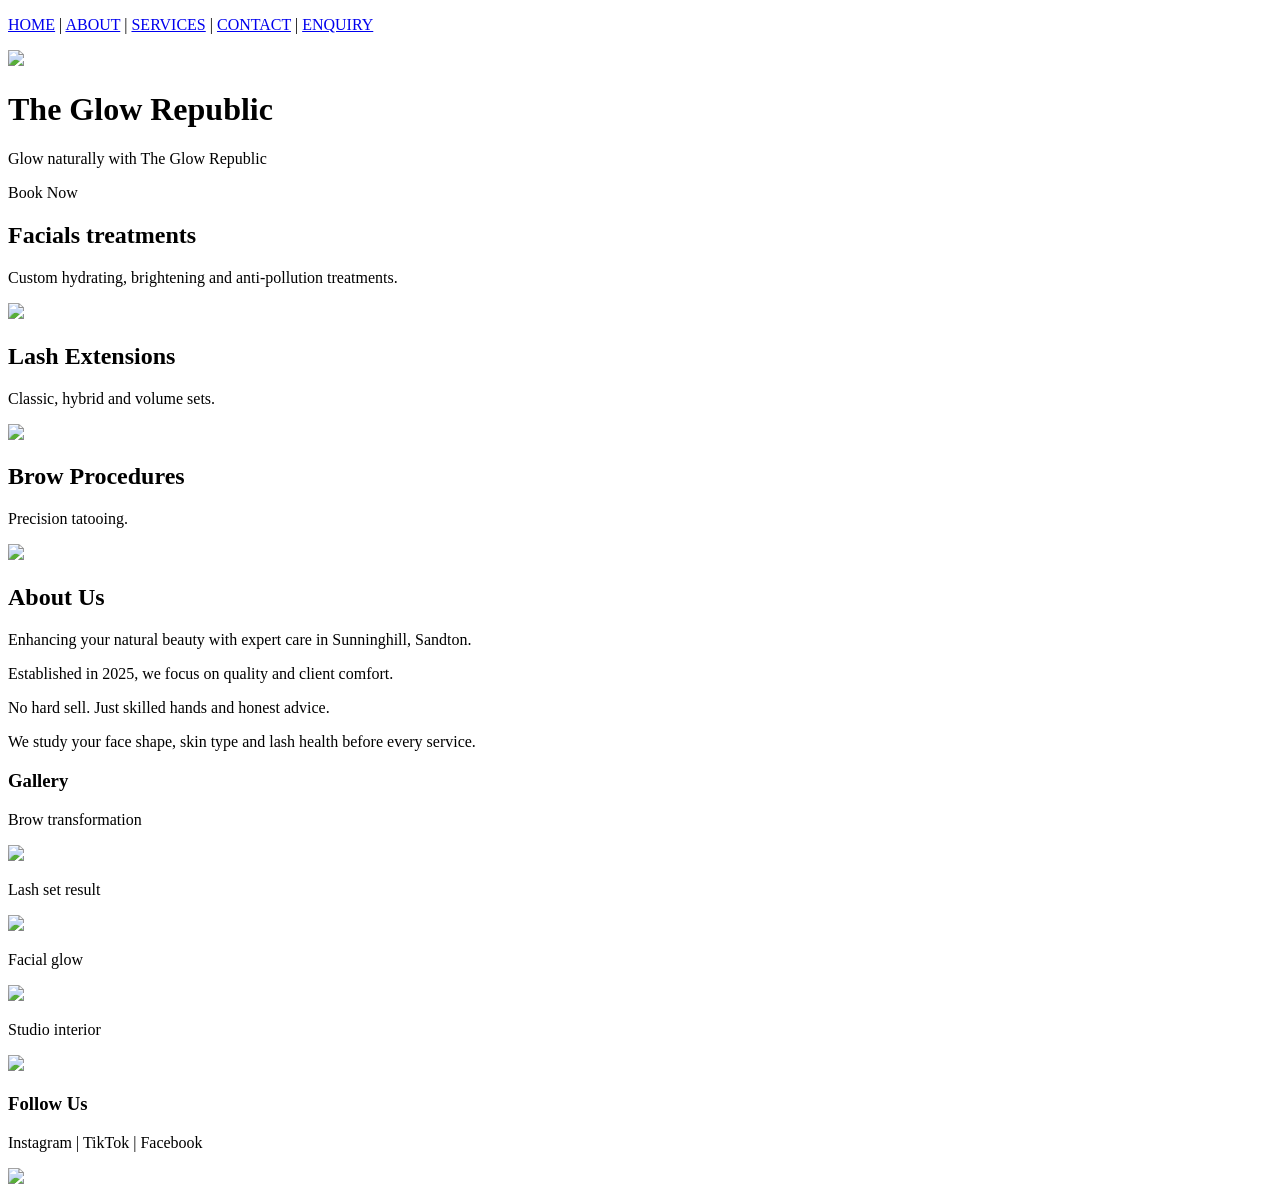
==== index.html @ 477606ae "Add files via upload Added all html files" ====
<!DOCTYPE html>
<html>
<head>
 <title>Home | The Glow Republic</title>
</head>
<body>

      <p>
        <a href="index.html">HOME</a> | 
        <a href="about.html">ABOUT</a> | 
        <a href="services.html">SERVICES</a> | 
        <a href="contact.html">CONTACT</a> |
        <a href="enquiry.html">ENQUIRY</a>
      </p>
      <img src="images/logo.jpg">

      <h1>The Glow Republic</h1>
      <p>Glow naturally with The Glow Republic</p>
      <p>Book Now</p>

      <h2>Facials treatments</h2>
      <p>Custom hydrating, brightening and anti-pollution treatments.</p>
      <img src="images/facial.jpg">

      <h2>Lash Extensions</h2>
      <p>Classic, hybrid and volume sets.</p>
      <img src="images/lashes.jpg">

      <h2>Brow Procedures</h2>
      <p>Precision tatooing.</p>
      <img src="images/brows.jpg">

      <h2>About Us</h2>
      <p>Enhancing your natural beauty with expert care in Sunninghill, Sandton.</p>
      <p>Established in 2025, we focus on quality and client comfort.</p>
      <p>No hard sell. Just skilled hands and honest advice.</p>
      <p>We study your face shape, skin type and lash health before every service.</p>

      <h3>Gallery</h3>
      <p>Brow transformation</p>
      <img src="images1.jpg">
      <p>Lash set result</p>
      <img src="images2.jpg">
      <p>Facial glow</p>
      <img src="images3.jpg">
      <p>Studio interior</p>
      <img src="images4.jpg">

      <h3>Follow Us</h3>
      <p>Instagram | TikTok | Facebook</p>
      <img src="images/socialicons.jpg">

</body>
</html>
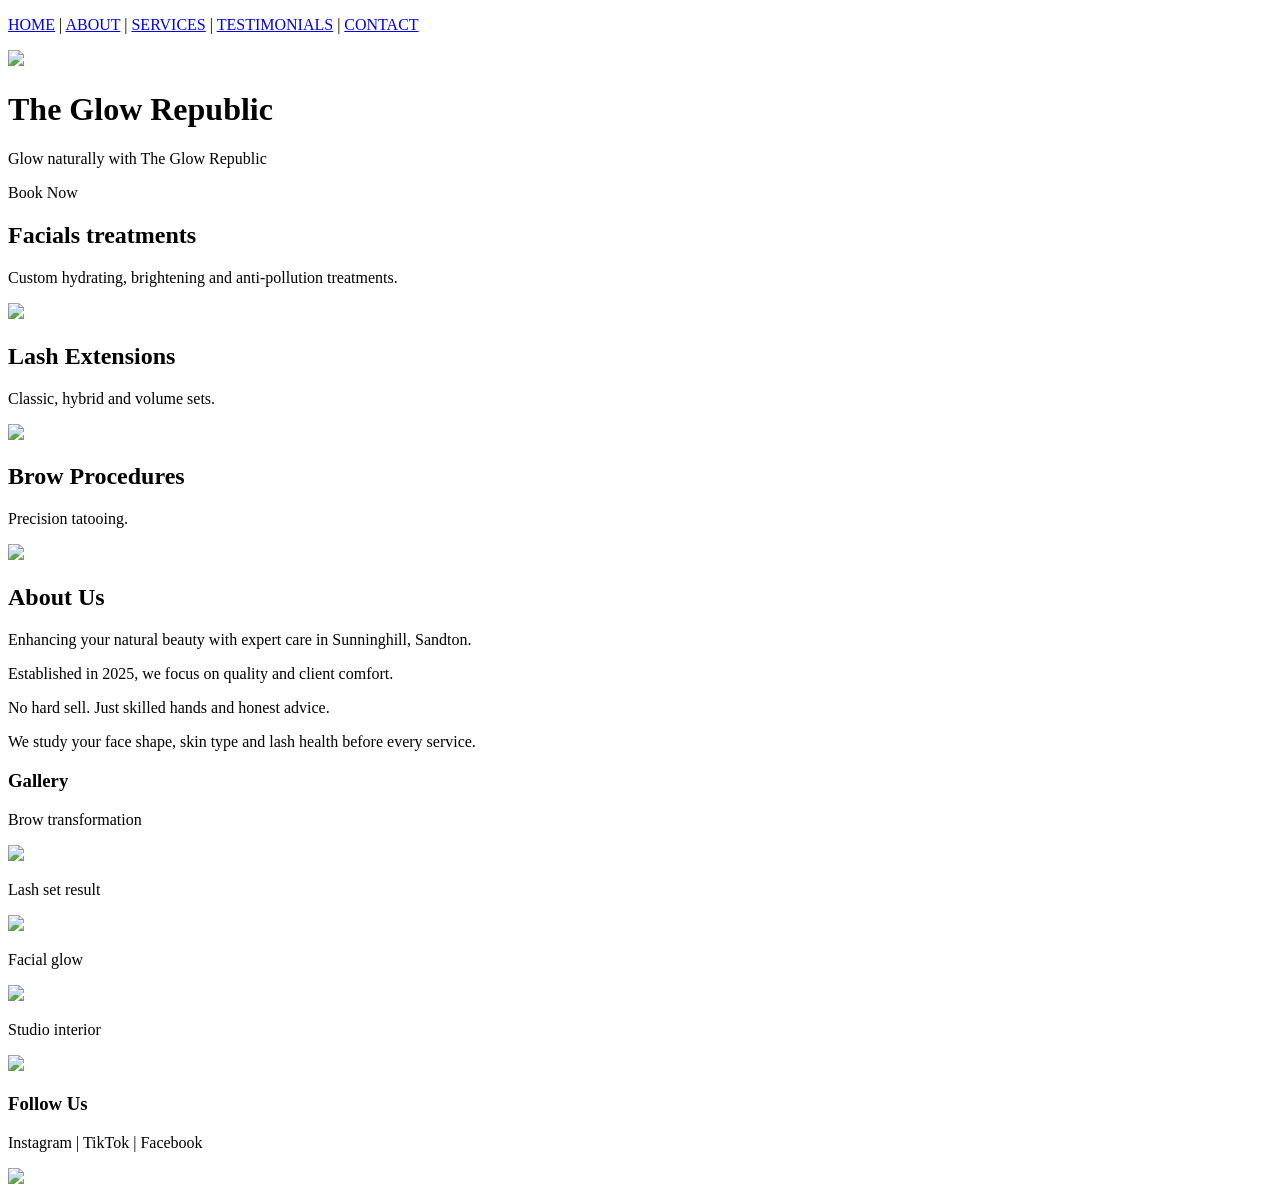
==== commit 350b60de: "Update index.html Edit headings" ====
--- a/index.html
+++ b/index.html
@@ -9,8 +9,8 @@
         <a href="index.html">HOME</a> | 
         <a href="about.html">ABOUT</a> | 
         <a href="services.html">SERVICES</a> | 
-        <a href="contact.html">CONTACT</a> |
-        <a href="enquiry.html">ENQUIRY</a>
+        <a href="testimonials.html">TESTIMONIALS</a> |
+        <a href="contact.html">CONTACT</a>
       </p>
       <img src="images/logo.jpg">
 
@@ -51,4 +51,4 @@
       <img src="images/socialicons.jpg">
 
 </body>
-</html>+</html>
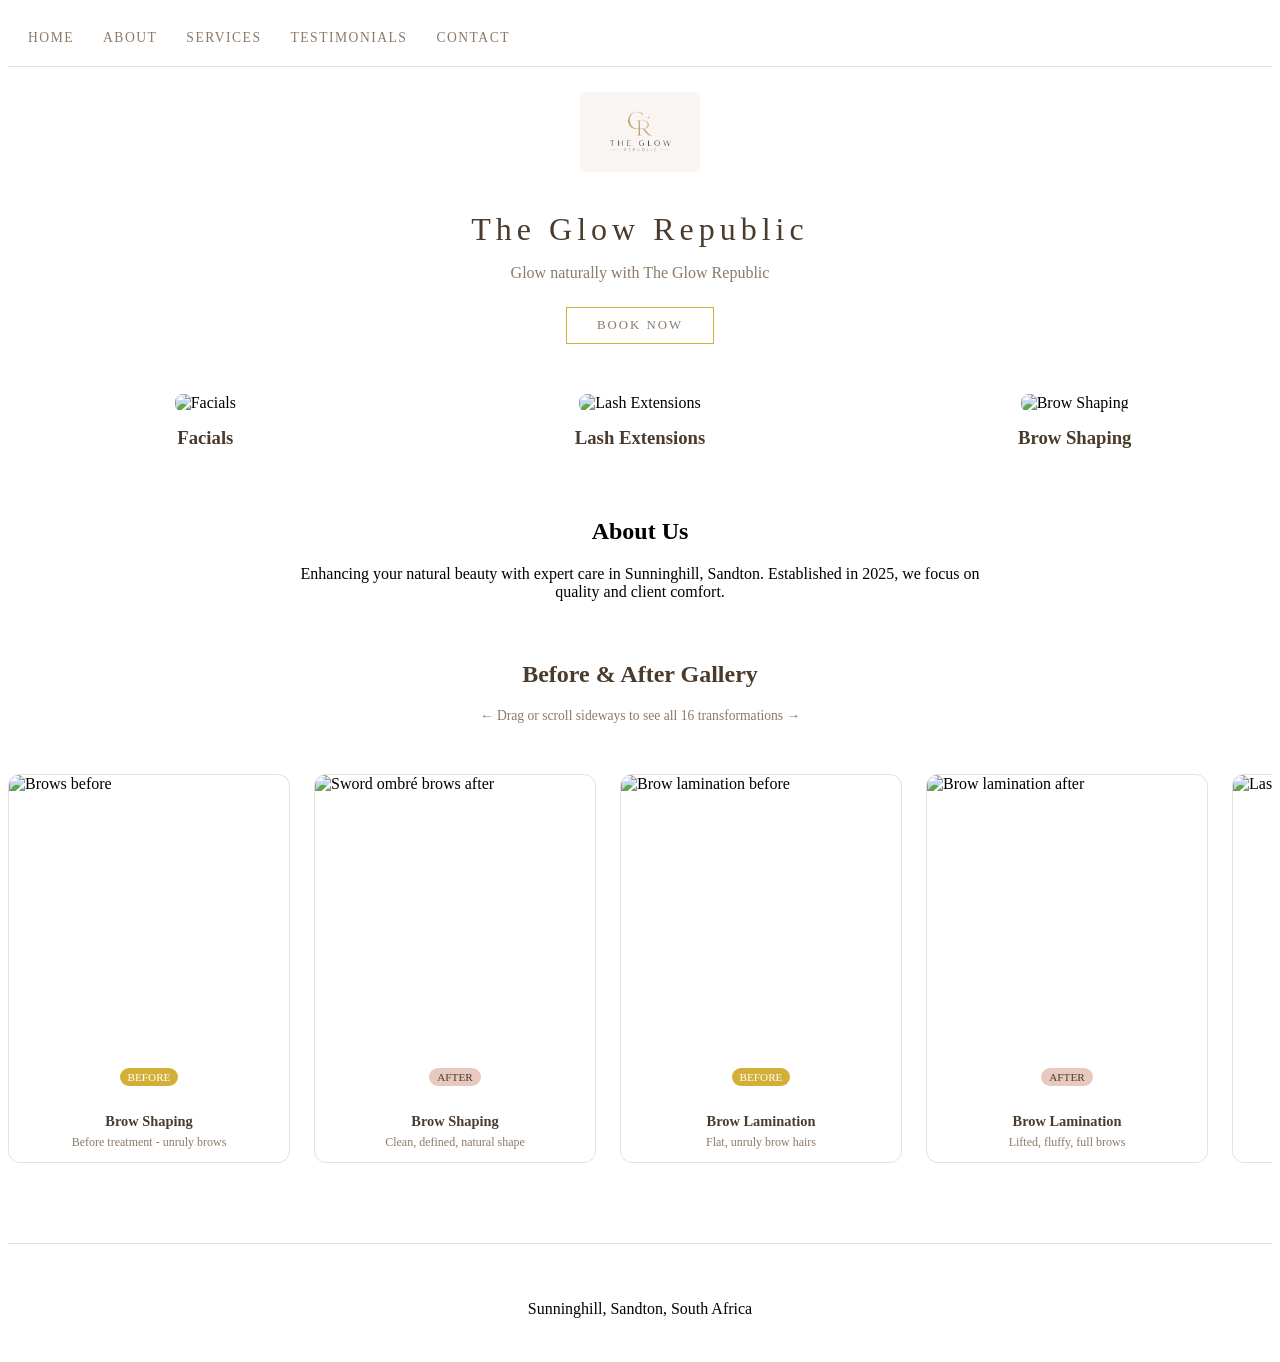
==== commit 33a489d0: "Remove duplicate folder, add all website files" ====
--- a/index.html
+++ b/index.html
@@ -1,54 +1,429 @@
-<!DOCTYPE html>
-<html>
-<head>
- <title>Home | The Glow Republic</title>
-</head>
-<body>
-
-      <p>
-        <a href="index.html">HOME</a> | 
-        <a href="about.html">ABOUT</a> | 
-        <a href="services.html">SERVICES</a> | 
-        <a href="testimonials.html">TESTIMONIALS</a> |
-        <a href="contact.html">CONTACT</a>
-      </p>
-      <img src="images/logo.jpg">
-
-      <h1>The Glow Republic</h1>
-      <p>Glow naturally with The Glow Republic</p>
-      <p>Book Now</p>
-
-      <h2>Facials treatments</h2>
-      <p>Custom hydrating, brightening and anti-pollution treatments.</p>
-      <img src="images/facial.jpg">
-
-      <h2>Lash Extensions</h2>
-      <p>Classic, hybrid and volume sets.</p>
-      <img src="images/lashes.jpg">
-
-      <h2>Brow Procedures</h2>
-      <p>Precision tatooing.</p>
-      <img src="images/brows.jpg">
-
-      <h2>About Us</h2>
-      <p>Enhancing your natural beauty with expert care in Sunninghill, Sandton.</p>
-      <p>Established in 2025, we focus on quality and client comfort.</p>
-      <p>No hard sell. Just skilled hands and honest advice.</p>
-      <p>We study your face shape, skin type and lash health before every service.</p>
-
-      <h3>Gallery</h3>
-      <p>Brow transformation</p>
-      <img src="images1.jpg">
-      <p>Lash set result</p>
-      <img src="images2.jpg">
-      <p>Facial glow</p>
-      <img src="images3.jpg">
-      <p>Studio interior</p>
-      <img src="images4.jpg">
-
-      <h3>Follow Us</h3>
-      <p>Instagram | TikTok | Facebook</p>
-      <img src="images/socialicons.jpg">
-
-</body>
-</html>
+<!DOCTYPE html>
+<html>
+<head>
+    <title>Home | The Glow Republic</title>
+    <link rel="stylesheet" href="css/style.css">
+    <style>
+        .hero {
+            text-align: center;
+            margin: 30px 0 50px;
+        }
+        
+        .hero h1 {
+            font-size: 2rem;
+            font-weight: 300;
+            letter-spacing: 5px;
+            margin-bottom: 15px;
+            color: #4a3b2c;
+        }
+        
+        .hero p {
+            font-size: 1rem;
+            color: #8b7a6b;
+            margin-bottom: 25px;
+        }
+        
+        .btn {
+            display: inline-block;
+            background-color: transparent;
+            color: #8b7a6b;
+            padding: 10px 30px;
+            border: 1px solid #d4af37;
+            text-decoration: none;
+            letter-spacing: 2px;
+            font-size: 0.8rem;
+            transition: all 0.3s ease;
+        }
+        
+        .btn:hover {
+            background-color: #d4af37;
+            color: white;
+        }
+        
+        .services-row {
+            display: flex;
+            gap: 40px;
+            justify-content: center;
+            flex-wrap: wrap;
+            margin: 50px 0;
+        }
+        
+        .service-item {
+            text-align: center;
+            flex: 1;
+            min-width: 200px;
+        }
+        
+        .service-item img {
+            width: 100%;
+            max-width: 250px;
+            height: auto;
+            border-radius: 8px;
+        }
+        
+        .service-item h3 {
+            margin-top: 15px;
+            color: #4a3b2c;
+        }
+        
+        .gallery-section {
+            margin: 60px 0;
+        }
+        
+        .gallery-title {
+            text-align: center;
+            margin-bottom: 30px;
+        }
+        
+        .gallery-title h2 {
+            color: #4a3b2c;
+        }
+        
+        .gallery-title p {
+            color: #8b7a6b;
+            font-size: 0.85rem;
+        }
+        
+        .scroll-container {
+            overflow-x: auto;
+            white-space: nowrap;
+            padding: 20px 0;
+            scroll-behavior: smooth;
+            cursor: grab;
+        }
+        
+        .scroll-container:active {
+            cursor: grabbing;
+        }
+        
+        .scroll-wrapper {
+            display: inline-block;
+            white-space: nowrap;
+        }
+        
+        .gallery-item {
+            display: inline-block;
+            width: 280px;
+            margin-right: 20px;
+            background: white;
+            border-radius: 12px;
+            overflow: hidden;
+            border: 1px solid #e8e0d5;
+            transition: all 0.3s ease;
+            white-space: normal;
+            vertical-align: top;
+        }
+        
+        .gallery-item:hover {
+            border-color: #d4af37;
+            transform: translateY(-5px);
+        }
+        
+        .gallery-item img {
+            width: 100%;
+            height: 280px;
+            object-fit: cover;
+            display: block;
+        }
+        
+        .gallery-caption {
+            padding: 12px;
+            text-align: center;
+        }
+        
+        .gallery-caption h4 {
+            color: #4a3b2c;
+            margin-bottom: 5px;
+            font-size: 0.9rem;
+        }
+        
+        .gallery-caption p {
+            color: #8b7a6b;
+            font-size: 0.75rem;
+            margin: 0;
+        }
+        
+        .before-badge {
+            display: inline-block;
+            background-color: #d4af37;
+            color: white;
+            font-size: 0.7rem;
+            padding: 3px 8px;
+            border-radius: 20px;
+            margin-bottom: 8px;
+        }
+        
+        .after-badge {
+            display: inline-block;
+            background-color: #e8c9c0;
+            color: #4a3b2c;
+            font-size: 0.7rem;
+            padding: 3px 8px;
+            border-radius: 20px;
+            margin-bottom: 8px;
+        }
+        
+        .scroll-container::-webkit-scrollbar {
+            height: 8px;
+        }
+        
+        .scroll-container::-webkit-scrollbar-track {
+            background: #f0e8e0;
+            border-radius: 10px;
+        }
+        
+        .scroll-container::-webkit-scrollbar-thumb {
+            background: #d4af37;
+            border-radius: 10px;
+        }
+        
+        .scroll-container::-webkit-scrollbar-thumb:hover {
+            background: #c49a3a;
+        }
+        
+        /* LOGO IMAGE STYLES */
+        .logo-container {
+            text-align: center;
+            margin: 20px 0;
+        }
+        
+        .site-logo {
+            max-width: 120px;
+            width: 100%;
+            height: auto;
+            background-color: white;
+            padding: 5px;
+            border-radius: 8px;
+        }
+        
+        nav {
+            padding: 20px 0 20px 20px;
+            margin-bottom: 20px;
+            border-bottom: 1px solid #e8e0d5;
+        }
+        
+        nav a {
+            color: #8b7a6b;
+            text-decoration: none;
+            margin-right: 25px;
+            font-size: 0.85rem;
+            letter-spacing: 1.5px;
+            text-transform: uppercase;
+        }
+        
+        nav a:hover {
+            color: #d4af37;
+        }
+        
+        footer {
+            text-align: center;
+            padding: 40px 0 20px;
+            border-top: 1px solid #e8e0d5;
+            margin-top: 50px;
+        }
+        
+        @media (max-width: 768px) {
+            .services-row {
+                flex-direction: column;
+                gap: 30px;
+            }
+            .gallery-item {
+                width: 240px;
+            }
+            .gallery-item img {
+                height: 240px;
+            }
+            nav a {
+                margin-right: 15px;
+                font-size: 0.7rem;
+            }
+            .hero h1 {
+                font-size: 1.5rem;
+            }
+            .site-logo {
+                max-width: 90px;
+            }
+        }
+    </style>
+</head>
+<body>
+
+    <nav>
+        <a href="index.html">HOME</a>
+        <a href="about.html">ABOUT</a>
+        <a href="services.html">SERVICES</a>
+        <a href="testimonials.html">TESTIMONIALS</a>
+        <a href="contact.html">CONTACT</a>
+    </nav>
+
+    <!-- IMAGE LOGO -->
+    <div class="logo-container">
+        <img src="images/logo.png" alt="The Glow Republic Logo" class="site-logo">
+    </div>
+
+    <div class="hero">
+        <h1>The Glow Republic</h1>
+        <p>Glow naturally with The Glow Republic</p>
+        <a href="contact.html" class="btn">BOOK NOW</a>
+    </div>
+
+    <div class="services-row">
+        <div class="service-item">
+            <img src="images/facial.jpg" alt="Facials">
+            <h3>Facials</h3>
+        </div>
+        <div class="service-item">
+            <img src="images/lashes.jpg" alt="Lash Extensions">
+            <h3>Lash Extensions</h3>
+        </div>
+        <div class="service-item">
+            <img src="images/brows.jpg" alt="Brow Shaping">
+            <h3>Brow Shaping</h3>
+        </div>
+    </div>
+
+    <h2 style="text-align: center;">About Us</h2>
+    <p style="text-align: center; max-width: 700px; margin: 0 auto;">Enhancing your natural beauty with expert care in Sunninghill, Sandton. Established in 2025, we focus on quality and client comfort.</p>
+
+    <div class="gallery-section">
+        <div class="gallery-title">
+            <h2>Before & After Gallery</h2>
+            <p>← Drag or scroll sideways to see all 16 transformations →</p>
+        </div>
+        
+        <div class="scroll-container">
+            <div class="scroll-wrapper">
+                <div class="gallery-item">
+                    <img src="images/brow-before1.jpg" alt="Brows before">
+                    <div class="gallery-caption">
+                        <span class="before-badge">BEFORE</span>
+                        <h4>Brow Shaping</h4>
+                        <p>Before treatment - unruly brows</p>
+                    </div>
+                </div>
+                <div class="gallery-item">
+                    <img src="images/brow-after1.jpg" alt="Sword ombré brows after">
+                    <div class="gallery-caption">
+                        <span class="after-badge">AFTER</span>
+                        <h4>Brow Shaping</h4>
+                        <p>Clean, defined, natural shape</p>
+                    </div>
+                </div>
+                <div class="gallery-item">
+                    <img src="images/brow-before2.jpg" alt="Brow lamination before">
+                    <div class="gallery-caption">
+                        <span class="before-badge">BEFORE</span>
+                        <h4>Brow Lamination</h4>
+                        <p>Flat, unruly brow hairs</p>
+                    </div>
+                </div>
+                <div class="gallery-item">
+                    <img src="images/brow-after2.jpg" alt="Brow lamination after">
+                    <div class="gallery-caption">
+                        <span class="after-badge">AFTER</span>
+                        <h4>Brow Lamination</h4>
+                        <p>Lifted, fluffy, full brows</p>
+                    </div>
+                </div>
+                <div class="gallery-item">
+                    <img src="images/lash-before1.jpg" alt="Lashes before">
+                    <div class="gallery-caption">
+                        <span class="before-badge">BEFORE</span>
+                        <h4>Classic Lashes</h4>
+                        <p>Short, straight natural lashes</p>
+                    </div>
+                </div>
+                <div class="gallery-item">
+                    <img src="images/lash-after1.jpg" alt="Classic lashes after">
+                    <div class="gallery-caption">
+                        <span class="after-badge">AFTER</span>
+                        <h4>Classic Lashes</h4>
+                        <p>Natural, elegant extension set</p>
+                    </div>
+                </div>
+                <div class="gallery-item">
+                    <img src="images/lash-before2.jpg" alt="Volume lashes before">
+                    <div class="gallery-caption">
+                        <span class="before-badge">BEFORE</span>
+                        <h4>Volume Lashes</h4>
+                        <p>Sparse, thin natural lashes</p>
+                    </div>
+                </div>
+                <div class="gallery-item">
+                    <img src="images/lash-after2.jpg" alt="Volume lashes after">
+                    <div class="gallery-caption">
+                        <span class="after-badge">AFTER</span>
+                        <h4>Volume Lashes</h4>
+                        <p>Full, dramatic volume set</p>
+                    </div>
+                </div>
+                <div class="gallery-item">
+                    <img src="images/facial-before1.jpg" alt="Facial during procedure">
+                    <div class="gallery-caption">
+                        <span class="before-badge">BEFORE</span>
+                        <h4>Deep Clean Facial</h4>
+                        <p>Congested, dull skin</p>
+                    </div>
+                </div>
+                <div class="gallery-item">
+                    <img src="images/facial-after1.jpg" alt="Facial after">
+                    <div class="gallery-caption">
+                        <span class="after-badge">AFTER</span>
+                        <h4>Deep Clean Facial</h4>
+                        <p>Clear, glowing complexion</p>
+                    </div>
+                </div>
+                <div class="gallery-item">
+                    <img src="images/facial-before2.jpg" alt="algae peel before">
+                    <div class="gallery-caption">
+                        <span class="before-badge">BEFORE</span>
+                        <h4>Hydrating Facial</h4>
+                        <p>Dry, dehydrated skin</p>
+                    </div>
+                </div>
+                <div class="gallery-item">
+                    <img src="images/facial-after2.jpg" alt="algae peel after">
+                    <div class="gallery-caption">
+                        <span class="after-badge">AFTER</span>
+                        <h4>Hydrating Facial</h4>
+                        <p>Plump, radiant, hydrated</p>
+                    </div>
+                </div>
+                <div class="gallery-item">
+                    <img src="images/gallery4.jpg" alt="waiting area">
+                    <div class="gallery-caption">
+                        <h4>Our Studio</h4>
+                        <p>Relaxing, elegant space</p>
+                    </div>
+                </div>
+                <div class="gallery-item">
+                    <img src="images/gallery5.jpg" alt="Lash application">
+                    <div class="gallery-caption">
+                        <h4>Lash Application</h4>
+                        <p>Precision and care</p>
+                    </div>
+                </div>
+                <div class="gallery-item">
+                    <img src="images/gallery7.jpg" alt="Facial treatment">
+                    <div class="gallery-caption">
+                        <h4>Custom Facial</h4>
+                        <p>Tailored to your skin</p>
+                    </div>
+                </div>
+                <div class="gallery-item">
+                    <img src="images/gallery8.jpg" alt="Studio reception">
+                    <div class="gallery-caption">
+                        <h4>Warm Welcome</h4>
+                        <p>Comfortable, elegant</p>
+                    </div>
+                </div>
+            </div>
+        </div>
+    </div>
+
+    <footer>
+        <p>Sunninghill, Sandton, South Africa</p>
+    </footer>
+
+</body>
+</html>
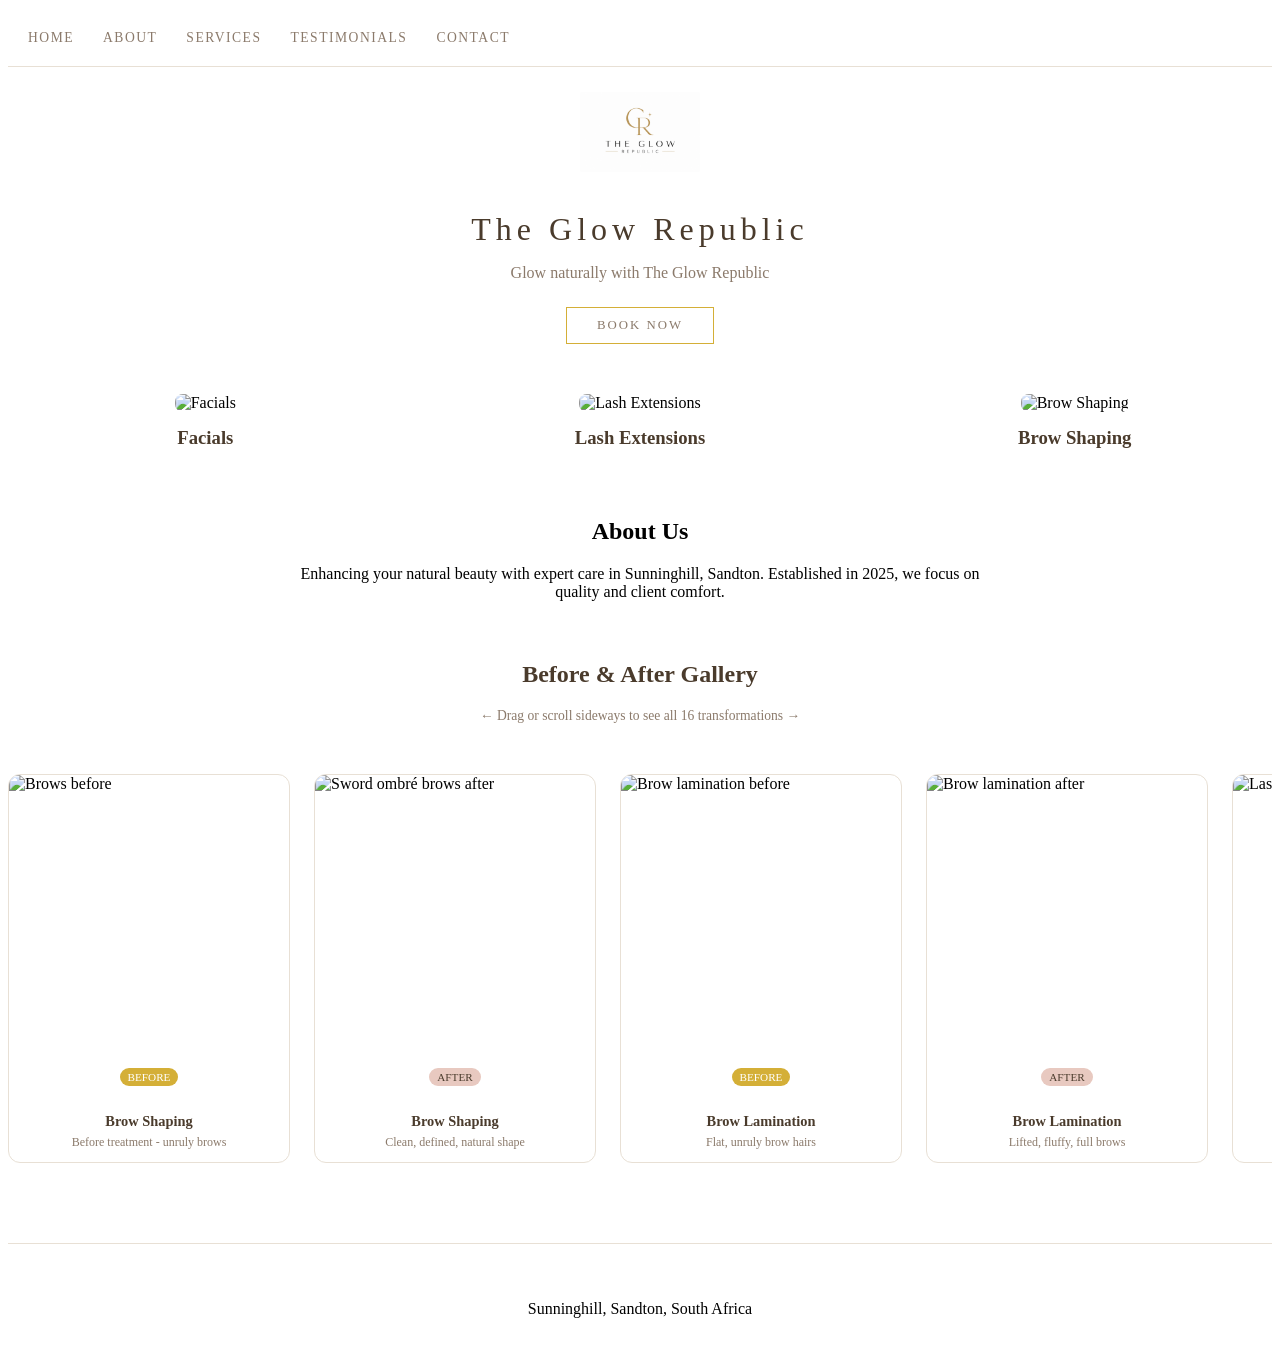
==== commit 3decc45c: "Implement feedback fixes: add complete CSS with default styles, typography, flexbox, grid, decoratio" ====
--- a/index.html
+++ b/index.html
@@ -256,9 +256,9 @@
         <a href="contact.html">CONTACT</a>
     </nav>
 
-    <!-- IMAGE LOGO -->
+    <!--LOGO HERE -->
     <div class="logo-container">
-        <img src="images/logo.png" alt="The Glow Republic Logo" class="site-logo">
+        <img src="images/correct logo.png" alt="The Glow Republic Logo" class="site-logo">
     </div>
 
     <div class="hero">
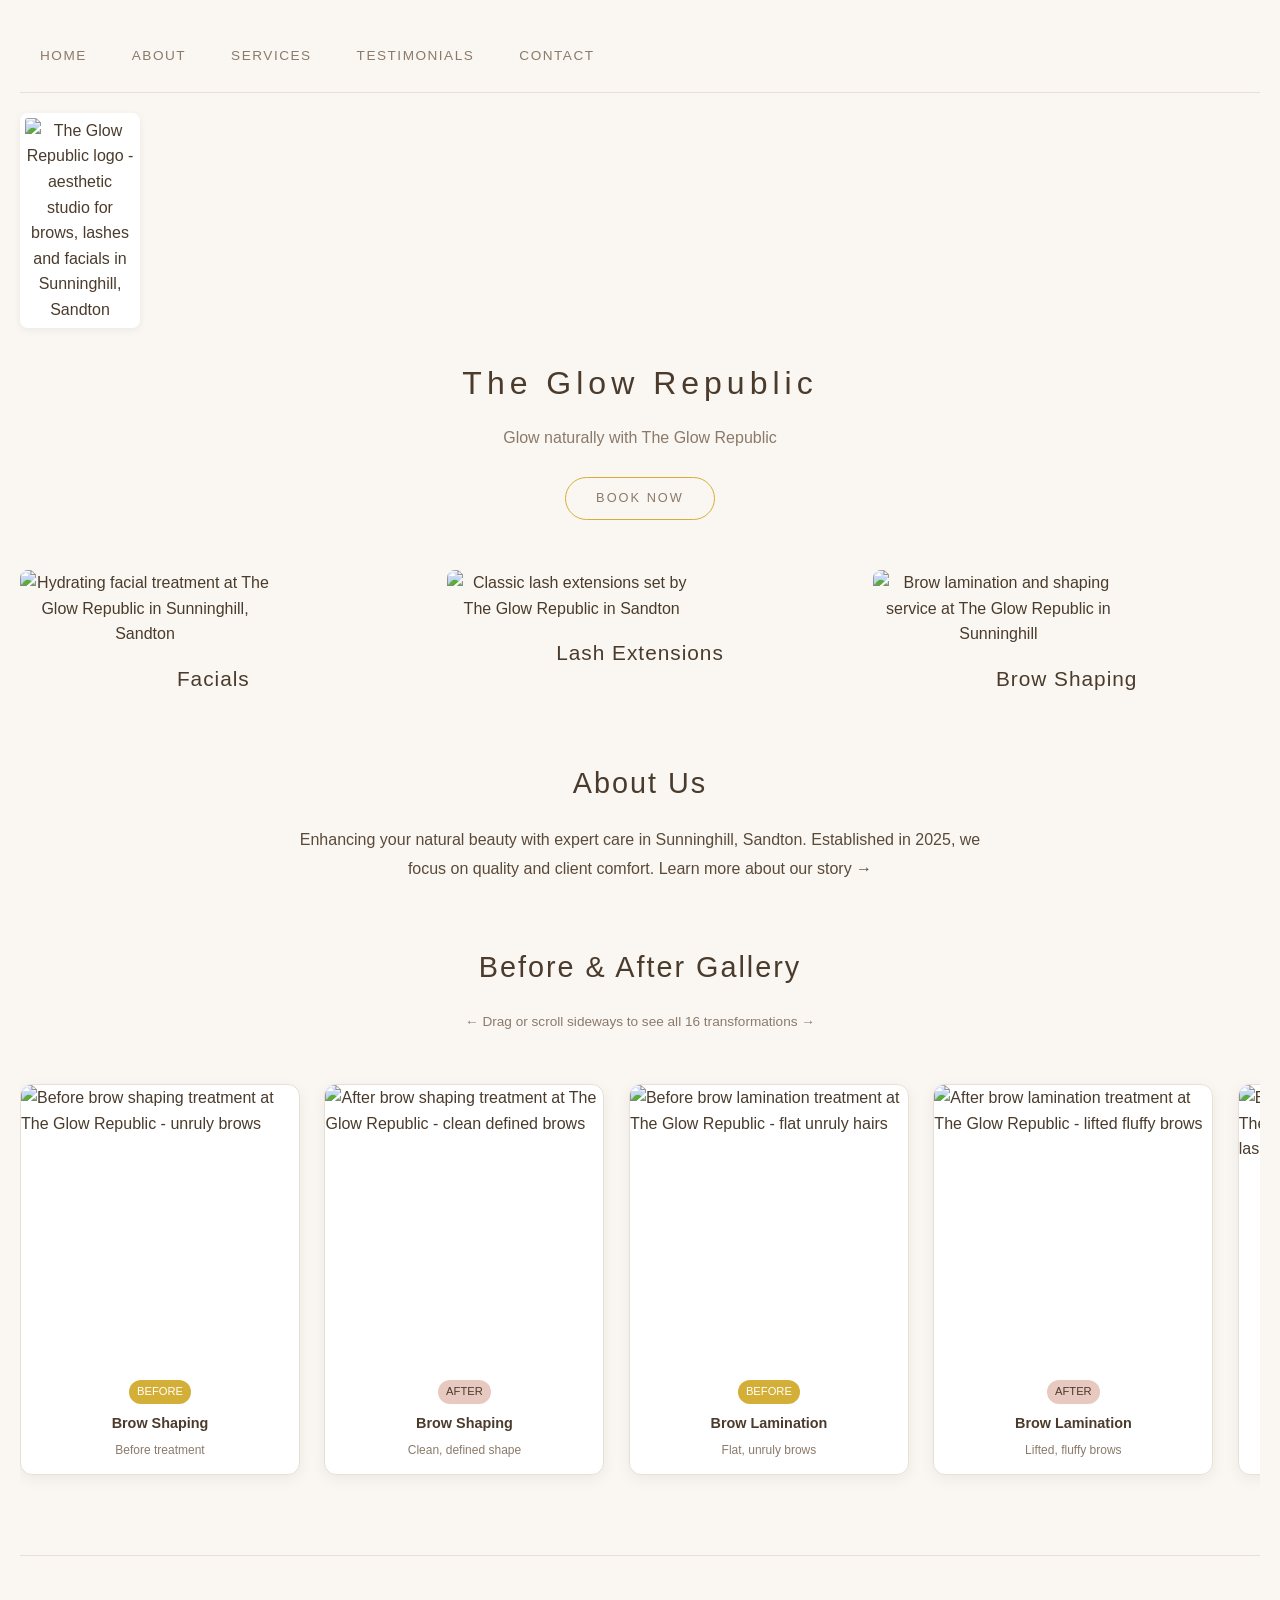
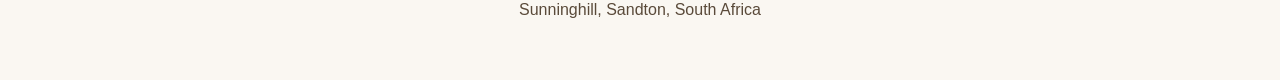
==== commit 9d7e080c: "Add robots.txt, sitemap.xml, and security documentation for SEO and website optimisation" ====
--- a/index.html
+++ b/index.html
@@ -1,7 +1,10 @@
 <!DOCTYPE html>
-<html>
+<html lang="en">
 <head>
-    <title>Home | The Glow Republic</title>
+    <meta charset="UTF-8">
+    <meta name="viewport" content="width=device-width, initial-scale=1.0">
+    <title>The Glow Republic | Brow Lamination, Lash Extensions & Facials in Sunninghill, Sandton</title>
+    <meta name="description" content="The Glow Republic offers premium brow lamination, lash extensions, and facial treatments in Sunninghill, Sandton. Book your appointment today and glow naturally.">
     <link rel="stylesheet" href="css/style.css">
     <style>
         .hero {
@@ -181,7 +184,6 @@
             background: #c49a3a;
         }
         
-        /* LOGO IMAGE STYLES */
         .logo-container {
             text-align: center;
             margin: 20px 0;
@@ -256,9 +258,8 @@
         <a href="contact.html">CONTACT</a>
     </nav>
 
-    <!--LOGO HERE -->
     <div class="logo-container">
-        <img src="images/correct logo.png" alt="The Glow Republic Logo" class="site-logo">
+        <img src="images/correct logo.png" alt="The Glow Republic logo - aesthetic studio for brows, lashes and facials in Sunninghill, Sandton" class="site-logo">
     </div>
 
     <div class="hero">
@@ -269,21 +270,21 @@
 
     <div class="services-row">
         <div class="service-item">
-            <img src="images/facial.jpg" alt="Facials">
+            <img src="images/facial.jpg" alt="Hydrating facial treatment at The Glow Republic in Sunninghill, Sandton">
             <h3>Facials</h3>
         </div>
         <div class="service-item">
-            <img src="images/lashes.jpg" alt="Lash Extensions">
+            <img src="images/lashes.jpg" alt="Classic lash extensions set by The Glow Republic in Sandton">
             <h3>Lash Extensions</h3>
         </div>
         <div class="service-item">
-            <img src="images/brows.jpg" alt="Brow Shaping">
+            <img src="images/brows.jpg" alt="Brow lamination and shaping service at The Glow Republic in Sunninghill">
             <h3>Brow Shaping</h3>
         </div>
     </div>
 
     <h2 style="text-align: center;">About Us</h2>
-    <p style="text-align: center; max-width: 700px; margin: 0 auto;">Enhancing your natural beauty with expert care in Sunninghill, Sandton. Established in 2025, we focus on quality and client comfort.</p>
+    <p style="text-align: center; max-width: 700px; margin: 0 auto;">Enhancing your natural beauty with expert care in Sunninghill, Sandton. Established in 2025, we focus on quality and client comfort. <a href="about.html">Learn more about our story →</a></p>
 
     <div class="gallery-section">
         <div class="gallery-title">
@@ -294,124 +295,124 @@
         <div class="scroll-container">
             <div class="scroll-wrapper">
                 <div class="gallery-item">
-                    <img src="images/brow-before1.jpg" alt="Brows before">
+                    <img src="images/brow-before1.jpg" alt="Before brow shaping treatment at The Glow Republic - unruly brows">
                     <div class="gallery-caption">
                         <span class="before-badge">BEFORE</span>
                         <h4>Brow Shaping</h4>
-                        <p>Before treatment - unruly brows</p>
-                    </div>
-                </div>
-                <div class="gallery-item">
-                    <img src="images/brow-after1.jpg" alt="Sword ombré brows after">
+                        <p>Before treatment</p>
+                    </div>
+                </div>
+                <div class="gallery-item">
+                    <img src="images/brow-after1.jpg" alt="After brow shaping treatment at The Glow Republic - clean defined brows">
                     <div class="gallery-caption">
                         <span class="after-badge">AFTER</span>
                         <h4>Brow Shaping</h4>
-                        <p>Clean, defined, natural shape</p>
-                    </div>
-                </div>
-                <div class="gallery-item">
-                    <img src="images/brow-before2.jpg" alt="Brow lamination before">
+                        <p>Clean, defined shape</p>
+                    </div>
+                </div>
+                <div class="gallery-item">
+                    <img src="images/brow-before2.jpg" alt="Before brow lamination treatment at The Glow Republic - flat unruly hairs">
                     <div class="gallery-caption">
                         <span class="before-badge">BEFORE</span>
                         <h4>Brow Lamination</h4>
-                        <p>Flat, unruly brow hairs</p>
-                    </div>
-                </div>
-                <div class="gallery-item">
-                    <img src="images/brow-after2.jpg" alt="Brow lamination after">
+                        <p>Flat, unruly brows</p>
+                    </div>
+                </div>
+                <div class="gallery-item">
+                    <img src="images/brow-after2.jpg" alt="After brow lamination treatment at The Glow Republic - lifted fluffy brows">
                     <div class="gallery-caption">
                         <span class="after-badge">AFTER</span>
                         <h4>Brow Lamination</h4>
-                        <p>Lifted, fluffy, full brows</p>
-                    </div>
-                </div>
-                <div class="gallery-item">
-                    <img src="images/lash-before1.jpg" alt="Lashes before">
+                        <p>Lifted, fluffy brows</p>
+                    </div>
+                </div>
+                <div class="gallery-item">
+                    <img src="images/lash-before1.jpg" alt="Before classic lash extensions at The Glow Republic - short natural lashes">
                     <div class="gallery-caption">
                         <span class="before-badge">BEFORE</span>
                         <h4>Classic Lashes</h4>
-                        <p>Short, straight natural lashes</p>
-                    </div>
-                </div>
-                <div class="gallery-item">
-                    <img src="images/lash-after1.jpg" alt="Classic lashes after">
+                        <p>Short natural lashes</p>
+                    </div>
+                </div>
+                <div class="gallery-item">
+                    <img src="images/lash-after1.jpg" alt="After classic lash extensions at The Glow Republic - natural elegant set">
                     <div class="gallery-caption">
                         <span class="after-badge">AFTER</span>
                         <h4>Classic Lashes</h4>
-                        <p>Natural, elegant extension set</p>
-                    </div>
-                </div>
-                <div class="gallery-item">
-                    <img src="images/lash-before2.jpg" alt="Volume lashes before">
+                        <p>Natural extension set</p>
+                    </div>
+                </div>
+                <div class="gallery-item">
+                    <img src="images/lash-before2.jpg" alt="Before volume lash extensions at The Glow Republic - sparse thin lashes">
                     <div class="gallery-caption">
                         <span class="before-badge">BEFORE</span>
                         <h4>Volume Lashes</h4>
-                        <p>Sparse, thin natural lashes</p>
-                    </div>
-                </div>
-                <div class="gallery-item">
-                    <img src="images/lash-after2.jpg" alt="Volume lashes after">
+                        <p>Sparse thin lashes</p>
+                    </div>
+                </div>
+                <div class="gallery-item">
+                    <img src="images/lash-after2.jpg" alt="After volume lash extensions at The Glow Republic - full dramatic set">
                     <div class="gallery-caption">
                         <span class="after-badge">AFTER</span>
                         <h4>Volume Lashes</h4>
-                        <p>Full, dramatic volume set</p>
-                    </div>
-                </div>
-                <div class="gallery-item">
-                    <img src="images/facial-before1.jpg" alt="Facial during procedure">
+                        <p>Full dramatic set</p>
+                    </div>
+                </div>
+                <div class="gallery-item">
+                    <img src="images/facial-before1.jpg" alt="Before deep clean facial at The Glow Republic - congested dull skin">
                     <div class="gallery-caption">
                         <span class="before-badge">BEFORE</span>
                         <h4>Deep Clean Facial</h4>
-                        <p>Congested, dull skin</p>
-                    </div>
-                </div>
-                <div class="gallery-item">
-                    <img src="images/facial-after1.jpg" alt="Facial after">
+                        <p>Congested dull skin</p>
+                    </div>
+                </div>
+                <div class="gallery-item">
+                    <img src="images/facial-after1.jpg" alt="After deep clean facial at The Glow Republic - clear glowing skin">
                     <div class="gallery-caption">
                         <span class="after-badge">AFTER</span>
                         <h4>Deep Clean Facial</h4>
-                        <p>Clear, glowing complexion</p>
-                    </div>
-                </div>
-                <div class="gallery-item">
-                    <img src="images/facial-before2.jpg" alt="algae peel before">
+                        <p>Clear glowing skin</p>
+                    </div>
+                </div>
+                <div class="gallery-item">
+                    <img src="images/facial-before2.jpg" alt="Before hydrating facial at The Glow Republic - dry dehydrated skin">
                     <div class="gallery-caption">
                         <span class="before-badge">BEFORE</span>
                         <h4>Hydrating Facial</h4>
-                        <p>Dry, dehydrated skin</p>
-                    </div>
-                </div>
-                <div class="gallery-item">
-                    <img src="images/facial-after2.jpg" alt="algae peel after">
+                        <p>Dry dehydrated skin</p>
+                    </div>
+                </div>
+                <div class="gallery-item">
+                    <img src="images/facial-after2.jpg" alt="After hydrating facial at The Glow Republic - plump radiant skin">
                     <div class="gallery-caption">
                         <span class="after-badge">AFTER</span>
                         <h4>Hydrating Facial</h4>
-                        <p>Plump, radiant, hydrated</p>
-                    </div>
-                </div>
-                <div class="gallery-item">
-                    <img src="images/gallery4.jpg" alt="waiting area">
+                        <p>Plump radiant skin</p>
+                    </div>
+                </div>
+                <div class="gallery-item">
+                    <img src="images/gallery4.jpg" alt="Relaxing studio interior at The Glow Republic in Sunninghill, Sandton">
                     <div class="gallery-caption">
                         <h4>Our Studio</h4>
-                        <p>Relaxing, elegant space</p>
-                    </div>
-                </div>
-                <div class="gallery-item">
-                    <img src="images/gallery5.jpg" alt="Lash application">
+                        <p>Relaxing space</p>
+                    </div>
+                </div>
+                <div class="gallery-item">
+                    <img src="images/gallery5.jpg" alt="Professional lash application at The Glow Republic">
                     <div class="gallery-caption">
                         <h4>Lash Application</h4>
                         <p>Precision and care</p>
                     </div>
                 </div>
                 <div class="gallery-item">
-                    <img src="images/gallery7.jpg" alt="Facial treatment">
+                    <img src="images/gallery7.jpg" alt="Custom facial treatment at The Glow Republic in Sandton">
                     <div class="gallery-caption">
                         <h4>Custom Facial</h4>
                         <p>Tailored to your skin</p>
                     </div>
                 </div>
                 <div class="gallery-item">
-                    <img src="images/gallery8.jpg" alt="Studio reception">
+                    <img src="images/gallery8.jpg" alt="Warm welcome reception at The Glow Republic aesthetic studio">
                     <div class="gallery-caption">
                         <h4>Warm Welcome</h4>
                         <p>Comfortable, elegant</p>
--- a/css/style.css
+++ b/css/style.css
@@ -0,0 +1,591 @@
+/* ============================================
+   THE GLOW REPUBLIC - MAIN STYLESHEET
+   Soft Gold & Blush Pink Theme
+   ============================================ */
+
+/* RESET & BASE STYLES */
+* {
+    margin: 0;
+    padding: 0;
+    box-sizing: border-box;
+}
+
+body {
+    font-family: 'Segoe UI', Tahoma, Geneva, Verdana, sans-serif;
+    font-size: 16px;
+    line-height: 1.6;
+    color: #4a3b2c;
+    background-color: #faf7f2;
+    padding: 20px;
+}
+
+a {
+    text-decoration: none;
+    color: inherit;
+}
+
+img {
+    max-width: 100%;
+    height: auto;
+    display: block;
+}
+
+ul, ol {
+    list-style: none;
+}
+
+/* CONTAINER */
+.container {
+    max-width: 1200px;
+    margin: 0 auto;
+    padding: 0 20px;
+}
+
+/* ============================================
+   NAVIGATION - TOP LEFT
+   ============================================ */
+
+nav {
+    display: flex;
+    justify-content: flex-start;
+    align-items: center;
+    gap: 20px;
+    padding: 20px 0;
+    margin-bottom: 20px;
+    border-bottom: 1px solid #e8e0d5;
+}
+
+nav a {
+    color: #8b7a6b;
+    text-decoration: none;
+    font-size: 0.85rem;
+    letter-spacing: 1.5px;
+    text-transform: uppercase;
+    transition: all 0.3s ease;
+    padding: 5px 0;
+}
+
+nav a:hover {
+    color: #d4af37;
+    border-bottom: 2px solid #d4af37;
+}
+
+nav a:active {
+    color: #c49a3a;
+}
+
+/* ============================================
+   LOGO STYLES
+   ============================================ */
+
+.logo-container {
+    text-align: center;
+    margin: 20px 0;
+}
+
+.site-logo {
+    max-width: 120px;
+    width: 100%;
+    height: auto;
+    background-color: white;
+    padding: 5px;
+    border-radius: 8px;
+    box-shadow: 0 2px 8px rgba(0,0,0,0.06);
+}
+
+/* ============================================
+   TYPOGRAPHY
+   ============================================ */
+
+h1 {
+    font-size: 2.5rem;
+    font-weight: 300;
+    letter-spacing: 4px;
+    color: #4a3b2c;
+    text-align: center;
+    margin: 30px 0 15px;
+}
+
+h2 {
+    font-size: 1.8rem;
+    font-weight: 400;
+    letter-spacing: 2px;
+    color: #4a3b2c;
+    text-align: center;
+    margin: 40px 0 20px;
+}
+
+h3 {
+    font-size: 1.3rem;
+    font-weight: 500;
+    letter-spacing: 1px;
+    color: #8b7a6b;
+    text-align: center;
+    margin: 30px 0 15px;
+}
+
+p {
+    font-size: 1rem;
+    line-height: 1.8;
+    color: #5a4a3a;
+    text-align: center;
+    max-width: 700px;
+    margin: 0 auto 15px;
+}
+
+/* Cursive fonts */
+.cursive-title {
+    font-family: 'Brush Script MT', 'Lucida Handwriting', 'Segoe Script', cursive;
+    color: #d4af37;
+    font-size: 2.2rem;
+    letter-spacing: 1px;
+    margin-bottom: 20px;
+    font-weight: normal;
+}
+
+.cursive-main {
+    font-family: 'Brush Script MT', 'Lucida Handwriting', 'Segoe Script', cursive;
+    color: #d4af37;
+    font-size: 3.5rem;
+    text-align: center;
+    letter-spacing: 2px;
+    margin: 20px 0;
+    font-weight: normal;
+}
+
+/* ============================================
+   BUTTONS
+   ============================================ */
+
+.btn {
+    display: inline-block;
+    background-color: transparent;
+    color: #4a3b2c;
+    padding: 12px 35px;
+    border: 2px solid #d4af37;
+    border-radius: 30px;
+    text-decoration: none;
+    letter-spacing: 2px;
+    font-size: 0.85rem;
+    transition: all 0.3s ease;
+    cursor: pointer;
+}
+
+.btn:hover {
+    background-color: #d4af37;
+    color: white;
+    transform: scale(1.05);
+    box-shadow: 0 4px 15px rgba(212, 175, 55, 0.3);
+}
+
+.btn:active {
+    transform: scale(0.95);
+}
+
+/* ============================================
+   CARDS & BOXES (About, Contact, Testimonials)
+   ============================================ */
+
+.about-card, .vision-card, .mission-card, .story-card, .philosophy-card {
+    background: white;
+    padding: 30px;
+    text-align: center;
+    border: 1px solid #e8e0d5;
+    border-radius: 12px;
+    box-shadow: 0 4px 15px rgba(0,0,0,0.06);
+    transition: all 0.3s ease;
+    margin-bottom: 30px;
+}
+
+.about-card:hover, .vision-card:hover, .mission-card:hover, .story-card:hover, .philosophy-card:hover {
+    border-color: #d4af37;
+    transform: translateY(-5px);
+    box-shadow: 0 8px 25px rgba(212, 175, 55, 0.12);
+}
+
+/* ============================================
+   TEAM SECTION
+   ============================================ */
+
+.team-grid {
+    display: flex;
+    gap: 30px;
+    justify-content: center;
+    flex-wrap: wrap;
+    margin: 40px 0;
+}
+
+.team-member {
+    text-align: center;
+    flex: 1;
+    min-width: 250px;
+    background: white;
+    padding: 25px;
+    border: 1px solid #e8e0d5;
+    border-radius: 12px;
+    box-shadow: 0 4px 15px rgba(0,0,0,0.06);
+    transition: all 0.3s ease;
+}
+
+.team-member:hover {
+    border-color: #d4af37;
+    transform: translateY(-5px);
+    box-shadow: 0 8px 25px rgba(212, 175, 55, 0.12);
+}
+
+.team-member img {
+    width: 150px;
+    height: 150px;
+    object-fit: cover;
+    border-radius: 50%;
+    margin-bottom: 15px;
+    border: 3px solid #d4af37;
+}
+
+/* ============================================
+   FEATURES SECTION
+   ============================================ */
+
+.features-grid {
+    display: flex;
+    gap: 30px;
+    justify-content: center;
+    flex-wrap: wrap;
+    margin: 40px 0;
+    max-width: 1000px;
+    margin-left: auto;
+    margin-right: auto;
+}
+
+.feature {
+    text-align: center;
+    flex: 1;
+    min-width: 200px;
+    background: white;
+    padding: 20px;
+    border: 1px solid #e8e0d5;
+    border-radius: 12px;
+    box-shadow: 0 4px 15px rgba(0,0,0,0.06);
+    transition: all 0.3s ease;
+}
+
+.feature:hover {
+    border-color: #d4af37;
+    transform: translateY(-5px);
+    box-shadow: 0 8px 25px rgba(212, 175, 55, 0.12);
+}
+
+.feature-img {
+    width: 100%;
+    max-width: 200px;
+    height: 150px;
+    object-fit: cover;
+    border-radius: 8px;
+    margin-bottom: 15px;
+    border: 1px solid #e8e0d5;
+    transition: all 0.3s ease;
+}
+
+.feature-img:hover {
+    border-color: #d4af37;
+    transform: scale(1.02);
+}
+
+/* ============================================
+   SERVICES PAGE STYLES
+   ============================================ */
+
+.menu-list {
+    background-color: white;
+    border-radius: 15px;
+    padding: 5px 20px;
+    margin: 15px 0 25px;
+    border: 1px solid #e8e0d5;
+    box-shadow: 0 4px 15px rgba(0,0,0,0.06);
+}
+
+.service-row {
+    display: flex;
+    justify-content: space-between;
+    padding: 12px 0;
+    border-bottom: 1px solid #e8e0d5;
+    transition: background-color 0.3s ease;
+}
+
+.service-row:first-child {
+    border-top: 2px solid #d4af37;
+}
+
+.service-row:last-child {
+    border-bottom: none;
+}
+
+.service-row:nth-child(even) {
+    background-color: #faf7f2;
+}
+
+.service-row:hover {
+    background-color: #f5ede5;
+}
+
+.name {
+    font-weight: bold;
+    color: #d4af37;
+}
+
+/* ============================================
+   TESTIMONIALS PAGE STYLES
+   ============================================ */
+
+.review-cards {
+    display: grid;
+    grid-template-columns: repeat(3, 1fr);
+    gap: 25px;
+    margin: 30px 0;
+}
+
+.card {
+    background-color: white;
+    padding: 25px;
+    border-radius: 15px;
+    text-align: center;
+    box-shadow: 0 4px 15px rgba(0,0,0,0.06);
+    border: 1px solid #e8e0d5;
+    transition: all 0.3s ease;
+}
+
+.card:hover {
+    transform: translateY(-5px);
+    border-color: #d4af37;
+    box-shadow: 0 8px 25px rgba(212, 175, 55, 0.12);
+}
+
+/* ============================================
+   CONTACT PAGE STYLES
+   ============================================ */
+
+.two-columns {
+    display: flex;
+    gap: 30px;
+    max-width: 1000px;
+    margin: 40px auto;
+    flex-wrap: wrap;
+}
+
+.contact-card {
+    flex: 1;
+    background: white;
+    padding: 30px;
+    text-align: center;
+    border: 1px solid #e8e0d5;
+    border-radius: 12px;
+    box-shadow: 0 4px 15px rgba(0,0,0,0.06);
+    transition: all 0.3s ease;
+    min-width: 250px;
+}
+
+.contact-card:hover {
+    border-color: #d4af37;
+    transform: translateY(-5px);
+    box-shadow: 0 8px 25px rgba(212, 175, 55, 0.12);
+}
+
+input, select {
+    width: 100%;
+    padding: 12px;
+    margin: 10px 0;
+    border: 1px solid #e8e0d5;
+    border-radius: 8px;
+    background-color: white;
+    font-family: inherit;
+    font-size: 0.9rem;
+    transition: all 0.3s ease;
+}
+
+input:focus, select:focus {
+    outline: none;
+    border-color: #d4af37;
+    box-shadow: 0 0 0 3px rgba(212, 175, 55, 0.2);
+}
+
+.submit-btn {
+    background-color: transparent;
+    color: #4a3b2c;
+    padding: 12px 25px;
+    border: 2px solid #d4af37;
+    border-radius: 30px;
+    cursor: pointer;
+    font-weight: 500;
+    letter-spacing: 2px;
+    width: 100%;
+    margin-top: 10px;
+    transition: all 0.3s ease;
+}
+
+.submit-btn:hover {
+    background-color: #d4af37;
+    color: white;
+    transform: scale(1.02);
+    box-shadow: 0 4px 15px rgba(212, 175, 55, 0.3);
+}
+
+.submit-btn:active {
+    transform: scale(0.95);
+}
+
+/* ============================================
+   HORIZONTAL SCROLLING GALLERY (HOME PAGE)
+   ============================================ */
+
+.gallery-section {
+    margin: 60px 0;
+}
+
+.gallery-title {
+    text-align: center;
+    margin-bottom: 30px;
+}
+
+.scroll-container {
+    overflow-x: auto;
+    white-space: nowrap;
+    padding: 20px 0;
+    scroll-behavior: smooth;
+    cursor: grab;
+}
+
+.scroll-container:active {
+    cursor: grabbing;
+}
+
+.gallery-item {
+    display: inline-block;
+    width: 280px;
+    margin-right: 20px;
+    background: white;
+    border-radius: 12px;
+    overflow: hidden;
+    border: 1px solid #e8e0d5;
+    box-shadow: 0 4px 15px rgba(0,0,0,0.06);
+    transition: all 0.3s ease;
+    vertical-align: top;
+}
+
+.gallery-item:hover {
+    border-color: #d4af37;
+    transform: translateY(-5px);
+    box-shadow: 0 8px 25px rgba(212, 175, 55, 0.12);
+}
+
+/* ============================================
+   VISIT US BLOCK (ABOUT PAGE)
+   ============================================ */
+
+.visit-block {
+    background: #faf0e0;
+    padding: 30px;
+    text-align: center;
+    border: 1px solid #e8c9a0;
+    border-radius: 12px;
+    max-width: 900px;
+    margin: 40px auto;
+    transition: all 0.3s ease;
+}
+
+.visit-block:hover {
+    border-color: #d4af37;
+    background: #fdf5e8;
+    transform: translateY(-3px);
+    box-shadow: 0 8px 25px rgba(212, 175, 55, 0.12);
+}
+
+/* ============================================
+   FOOTER
+   ============================================ */
+
+footer {
+    text-align: center;
+    padding: 40px 0 20px;
+    border-top: 2px solid #e8e0d5;
+    margin-top: 50px;
+}
+
+/* ============================================
+   RESPONSIVE DESIGN - MEDIA QUERIES
+   ============================================ */
+
+/* Tablet */
+@media (max-width: 1024px) {
+    .review-cards {
+        grid-template-columns: repeat(2, 1fr);
+    }
+}
+
+/* Mobile */
+@media (max-width: 768px) {
+    body {
+        padding: 10px;
+    }
+    
+    nav {
+        flex-wrap: wrap;
+        gap: 10px;
+        padding: 15px;
+    }
+    
+    nav a {
+        font-size: 0.7rem;
+        margin-right: 10px;
+    }
+    
+    h1 {
+        font-size: 1.8rem;
+    }
+    
+    h2 {
+        font-size: 1.4rem;
+    }
+    
+    .services-row, .team-grid, .features-grid, .vm-container, .two-columns {
+        flex-direction: column;
+        align-items: center;
+    }
+    
+    .review-cards {
+        grid-template-columns: 1fr;
+    }
+    
+    .service-item, .team-member, .feature, .contact-card {
+        max-width: 100%;
+        width: 100%;
+    }
+    
+    .site-logo {
+        max-width: 90px;
+    }
+    
+    .gallery-item {
+        width: 240px;
+    }
+}
+
+/* Small mobile */
+@media (max-width: 480px) {
+    nav a {
+        font-size: 0.6rem;
+        margin-right: 8px;
+    }
+    
+    h1 {
+        font-size: 1.5rem;
+    }
+    
+    .btn {
+        padding: 10px 20px;
+        font-size: 0.7rem;
+    }
+    
+    .gallery-item {
+        width: 220px;
+    }
+}
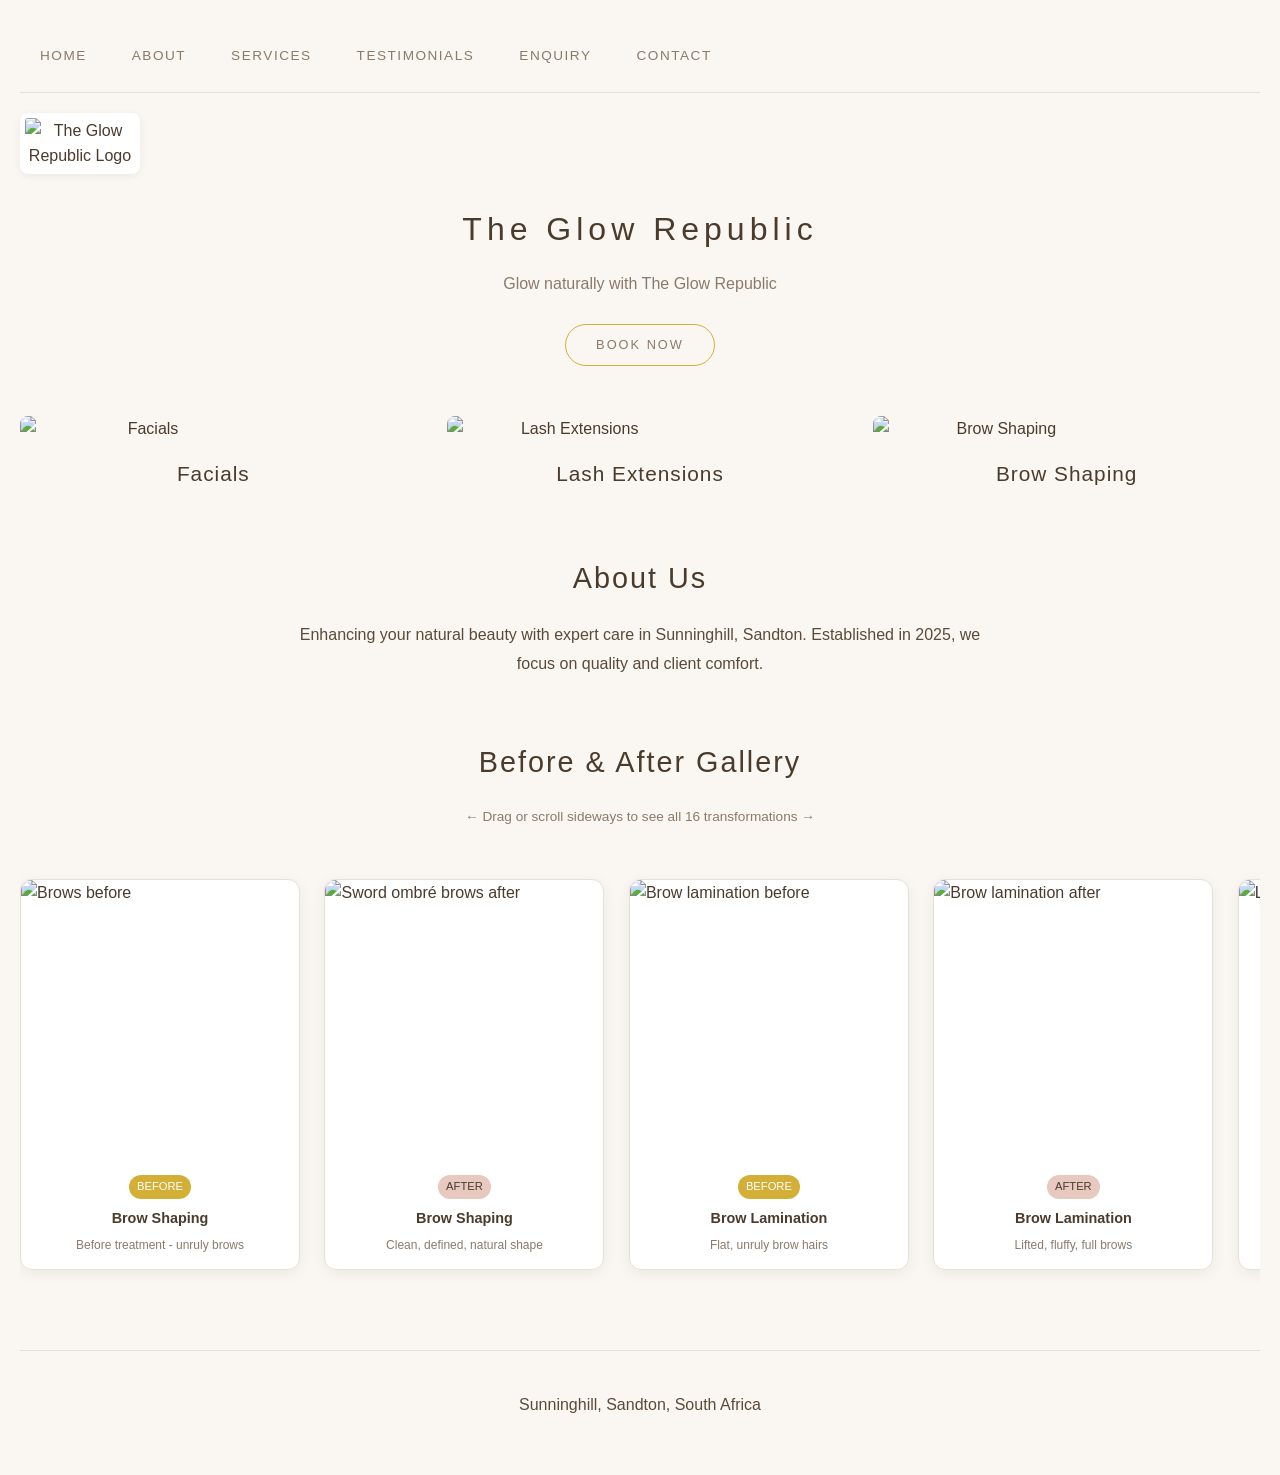
==== commit 0bede53a: "Add all images" ====
--- a/index.html
+++ b/index.html
@@ -1,11 +1,9 @@
 <!DOCTYPE html>
-<html lang="en">
+<html>
 <head>
-    <meta charset="UTF-8">
-    <meta name="viewport" content="width=device-width, initial-scale=1.0">
     <title>The Glow Republic | Brow Lamination, Lash Extensions & Facials in Sunninghill, Sandton</title>
+    <link rel="stylesheet" href="css/style.css">
     <meta name="description" content="The Glow Republic offers premium brow lamination, lash extensions, and facial treatments in Sunninghill, Sandton. Book your appointment today and glow naturally.">
-    <link rel="stylesheet" href="css/style.css">
     <style>
         .hero {
             text-align: center;
@@ -184,6 +182,7 @@
             background: #c49a3a;
         }
         
+        /* LOGO IMAGE STYLES */
         .logo-container {
             text-align: center;
             margin: 20px 0;
@@ -255,11 +254,13 @@
         <a href="about.html">ABOUT</a>
         <a href="services.html">SERVICES</a>
         <a href="testimonials.html">TESTIMONIALS</a>
+        <a href="enquiry.html">ENQUIRY</a>
         <a href="contact.html">CONTACT</a>
     </nav>
 
+    <!--LOGO HERE -->
     <div class="logo-container">
-        <img src="images/correct logo.png" alt="The Glow Republic logo - aesthetic studio for brows, lashes and facials in Sunninghill, Sandton" class="site-logo">
+        <img src="images/correct logo.png" alt="The Glow Republic Logo" class="site-logo">
     </div>
 
     <div class="hero">
@@ -270,21 +271,21 @@
 
     <div class="services-row">
         <div class="service-item">
-            <img src="images/facial.jpg" alt="Hydrating facial treatment at The Glow Republic in Sunninghill, Sandton">
+            <img src="images/facial.jpg" alt="Facials">
             <h3>Facials</h3>
         </div>
         <div class="service-item">
-            <img src="images/lashes.jpg" alt="Classic lash extensions set by The Glow Republic in Sandton">
+            <img src="images/lashes.jpg" alt="Lash Extensions">
             <h3>Lash Extensions</h3>
         </div>
         <div class="service-item">
-            <img src="images/brows.jpg" alt="Brow lamination and shaping service at The Glow Republic in Sunninghill">
+            <img src="images/brows.jpg" alt="Brow Shaping">
             <h3>Brow Shaping</h3>
         </div>
     </div>
 
     <h2 style="text-align: center;">About Us</h2>
-    <p style="text-align: center; max-width: 700px; margin: 0 auto;">Enhancing your natural beauty with expert care in Sunninghill, Sandton. Established in 2025, we focus on quality and client comfort. <a href="about.html">Learn more about our story →</a></p>
+    <p style="text-align: center; max-width: 700px; margin: 0 auto;">Enhancing your natural beauty with expert care in Sunninghill, Sandton. Established in 2025, we focus on quality and client comfort.</p>
 
     <div class="gallery-section">
         <div class="gallery-title">
@@ -295,124 +296,124 @@
         <div class="scroll-container">
             <div class="scroll-wrapper">
                 <div class="gallery-item">
-                    <img src="images/brow-before1.jpg" alt="Before brow shaping treatment at The Glow Republic - unruly brows">
+                    <img src="images/brow-before1.jpg" alt="Brows before">
                     <div class="gallery-caption">
                         <span class="before-badge">BEFORE</span>
                         <h4>Brow Shaping</h4>
-                        <p>Before treatment</p>
-                    </div>
-                </div>
-                <div class="gallery-item">
-                    <img src="images/brow-after1.jpg" alt="After brow shaping treatment at The Glow Republic - clean defined brows">
+                        <p>Before treatment - unruly brows</p>
+                    </div>
+                </div>
+                <div class="gallery-item">
+                    <img src="images/brow-after1.jpg" alt="Sword ombré brows after">
                     <div class="gallery-caption">
                         <span class="after-badge">AFTER</span>
                         <h4>Brow Shaping</h4>
-                        <p>Clean, defined shape</p>
-                    </div>
-                </div>
-                <div class="gallery-item">
-                    <img src="images/brow-before2.jpg" alt="Before brow lamination treatment at The Glow Republic - flat unruly hairs">
+                        <p>Clean, defined, natural shape</p>
+                    </div>
+                </div>
+                <div class="gallery-item">
+                    <img src="images/brow-before2.jpg" alt="Brow lamination before">
                     <div class="gallery-caption">
                         <span class="before-badge">BEFORE</span>
                         <h4>Brow Lamination</h4>
-                        <p>Flat, unruly brows</p>
-                    </div>
-                </div>
-                <div class="gallery-item">
-                    <img src="images/brow-after2.jpg" alt="After brow lamination treatment at The Glow Republic - lifted fluffy brows">
+                        <p>Flat, unruly brow hairs</p>
+                    </div>
+                </div>
+                <div class="gallery-item">
+                    <img src="images/brow-after2.jpg" alt="Brow lamination after">
                     <div class="gallery-caption">
                         <span class="after-badge">AFTER</span>
                         <h4>Brow Lamination</h4>
-                        <p>Lifted, fluffy brows</p>
-                    </div>
-                </div>
-                <div class="gallery-item">
-                    <img src="images/lash-before1.jpg" alt="Before classic lash extensions at The Glow Republic - short natural lashes">
+                        <p>Lifted, fluffy, full brows</p>
+                    </div>
+                </div>
+                <div class="gallery-item">
+                    <img src="images/lash-before1.jpg" alt="Lashes before">
                     <div class="gallery-caption">
                         <span class="before-badge">BEFORE</span>
                         <h4>Classic Lashes</h4>
-                        <p>Short natural lashes</p>
-                    </div>
-                </div>
-                <div class="gallery-item">
-                    <img src="images/lash-after1.jpg" alt="After classic lash extensions at The Glow Republic - natural elegant set">
+                        <p>Short, straight natural lashes</p>
+                    </div>
+                </div>
+                <div class="gallery-item">
+                    <img src="images/lash-after1.jpg" alt="Classic lashes after">
                     <div class="gallery-caption">
                         <span class="after-badge">AFTER</span>
                         <h4>Classic Lashes</h4>
-                        <p>Natural extension set</p>
-                    </div>
-                </div>
-                <div class="gallery-item">
-                    <img src="images/lash-before2.jpg" alt="Before volume lash extensions at The Glow Republic - sparse thin lashes">
+                        <p>Natural, elegant extension set</p>
+                    </div>
+                </div>
+                <div class="gallery-item">
+                    <img src="images/lash-before2.jpg" alt="Volume lashes before">
                     <div class="gallery-caption">
                         <span class="before-badge">BEFORE</span>
                         <h4>Volume Lashes</h4>
-                        <p>Sparse thin lashes</p>
-                    </div>
-                </div>
-                <div class="gallery-item">
-                    <img src="images/lash-after2.jpg" alt="After volume lash extensions at The Glow Republic - full dramatic set">
+                        <p>Sparse, thin natural lashes</p>
+                    </div>
+                </div>
+                <div class="gallery-item">
+                    <img src="images/lash-after2.jpg" alt="Volume lashes after">
                     <div class="gallery-caption">
                         <span class="after-badge">AFTER</span>
                         <h4>Volume Lashes</h4>
-                        <p>Full dramatic set</p>
-                    </div>
-                </div>
-                <div class="gallery-item">
-                    <img src="images/facial-before1.jpg" alt="Before deep clean facial at The Glow Republic - congested dull skin">
+                        <p>Full, dramatic volume set</p>
+                    </div>
+                </div>
+                <div class="gallery-item">
+                    <img src="images/facial-before1.jpg" alt="Facial during procedure">
                     <div class="gallery-caption">
                         <span class="before-badge">BEFORE</span>
                         <h4>Deep Clean Facial</h4>
-                        <p>Congested dull skin</p>
-                    </div>
-                </div>
-                <div class="gallery-item">
-                    <img src="images/facial-after1.jpg" alt="After deep clean facial at The Glow Republic - clear glowing skin">
+                        <p>Congested, dull skin</p>
+                    </div>
+                </div>
+                <div class="gallery-item">
+                    <img src="images/facial-after1.jpg" alt="Facial after">
                     <div class="gallery-caption">
                         <span class="after-badge">AFTER</span>
                         <h4>Deep Clean Facial</h4>
-                        <p>Clear glowing skin</p>
-                    </div>
-                </div>
-                <div class="gallery-item">
-                    <img src="images/facial-before2.jpg" alt="Before hydrating facial at The Glow Republic - dry dehydrated skin">
+                        <p>Clear, glowing complexion</p>
+                    </div>
+                </div>
+                <div class="gallery-item">
+                    <img src="images/facial-before2.jpg" alt="algae peel before">
                     <div class="gallery-caption">
                         <span class="before-badge">BEFORE</span>
                         <h4>Hydrating Facial</h4>
-                        <p>Dry dehydrated skin</p>
-                    </div>
-                </div>
-                <div class="gallery-item">
-                    <img src="images/facial-after2.jpg" alt="After hydrating facial at The Glow Republic - plump radiant skin">
+                        <p>Dry, dehydrated skin</p>
+                    </div>
+                </div>
+                <div class="gallery-item">
+                    <img src="images/facial-after2.jpg" alt="algae peel after">
                     <div class="gallery-caption">
                         <span class="after-badge">AFTER</span>
                         <h4>Hydrating Facial</h4>
-                        <p>Plump radiant skin</p>
-                    </div>
-                </div>
-                <div class="gallery-item">
-                    <img src="images/gallery4.jpg" alt="Relaxing studio interior at The Glow Republic in Sunninghill, Sandton">
+                        <p>Plump, radiant, hydrated</p>
+                    </div>
+                </div>
+                <div class="gallery-item">
+                    <img src="images/gallery4.jpg" alt="waiting area">
                     <div class="gallery-caption">
                         <h4>Our Studio</h4>
-                        <p>Relaxing space</p>
-                    </div>
-                </div>
-                <div class="gallery-item">
-                    <img src="images/gallery5.jpg" alt="Professional lash application at The Glow Republic">
+                        <p>Relaxing, elegant space</p>
+                    </div>
+                </div>
+                <div class="gallery-item">
+                    <img src="images/gallery5.jpg" alt="Lash application">
                     <div class="gallery-caption">
                         <h4>Lash Application</h4>
                         <p>Precision and care</p>
                     </div>
                 </div>
                 <div class="gallery-item">
-                    <img src="images/gallery7.jpg" alt="Custom facial treatment at The Glow Republic in Sandton">
+                    <img src="images/gallery7.jpg" alt="Facial treatment">
                     <div class="gallery-caption">
                         <h4>Custom Facial</h4>
                         <p>Tailored to your skin</p>
                     </div>
                 </div>
                 <div class="gallery-item">
-                    <img src="images/gallery8.jpg" alt="Warm welcome reception at The Glow Republic aesthetic studio">
+                    <img src="images/gallery8.jpg" alt="Studio reception">
                     <div class="gallery-caption">
                         <h4>Warm Welcome</h4>
                         <p>Comfortable, elegant</p>
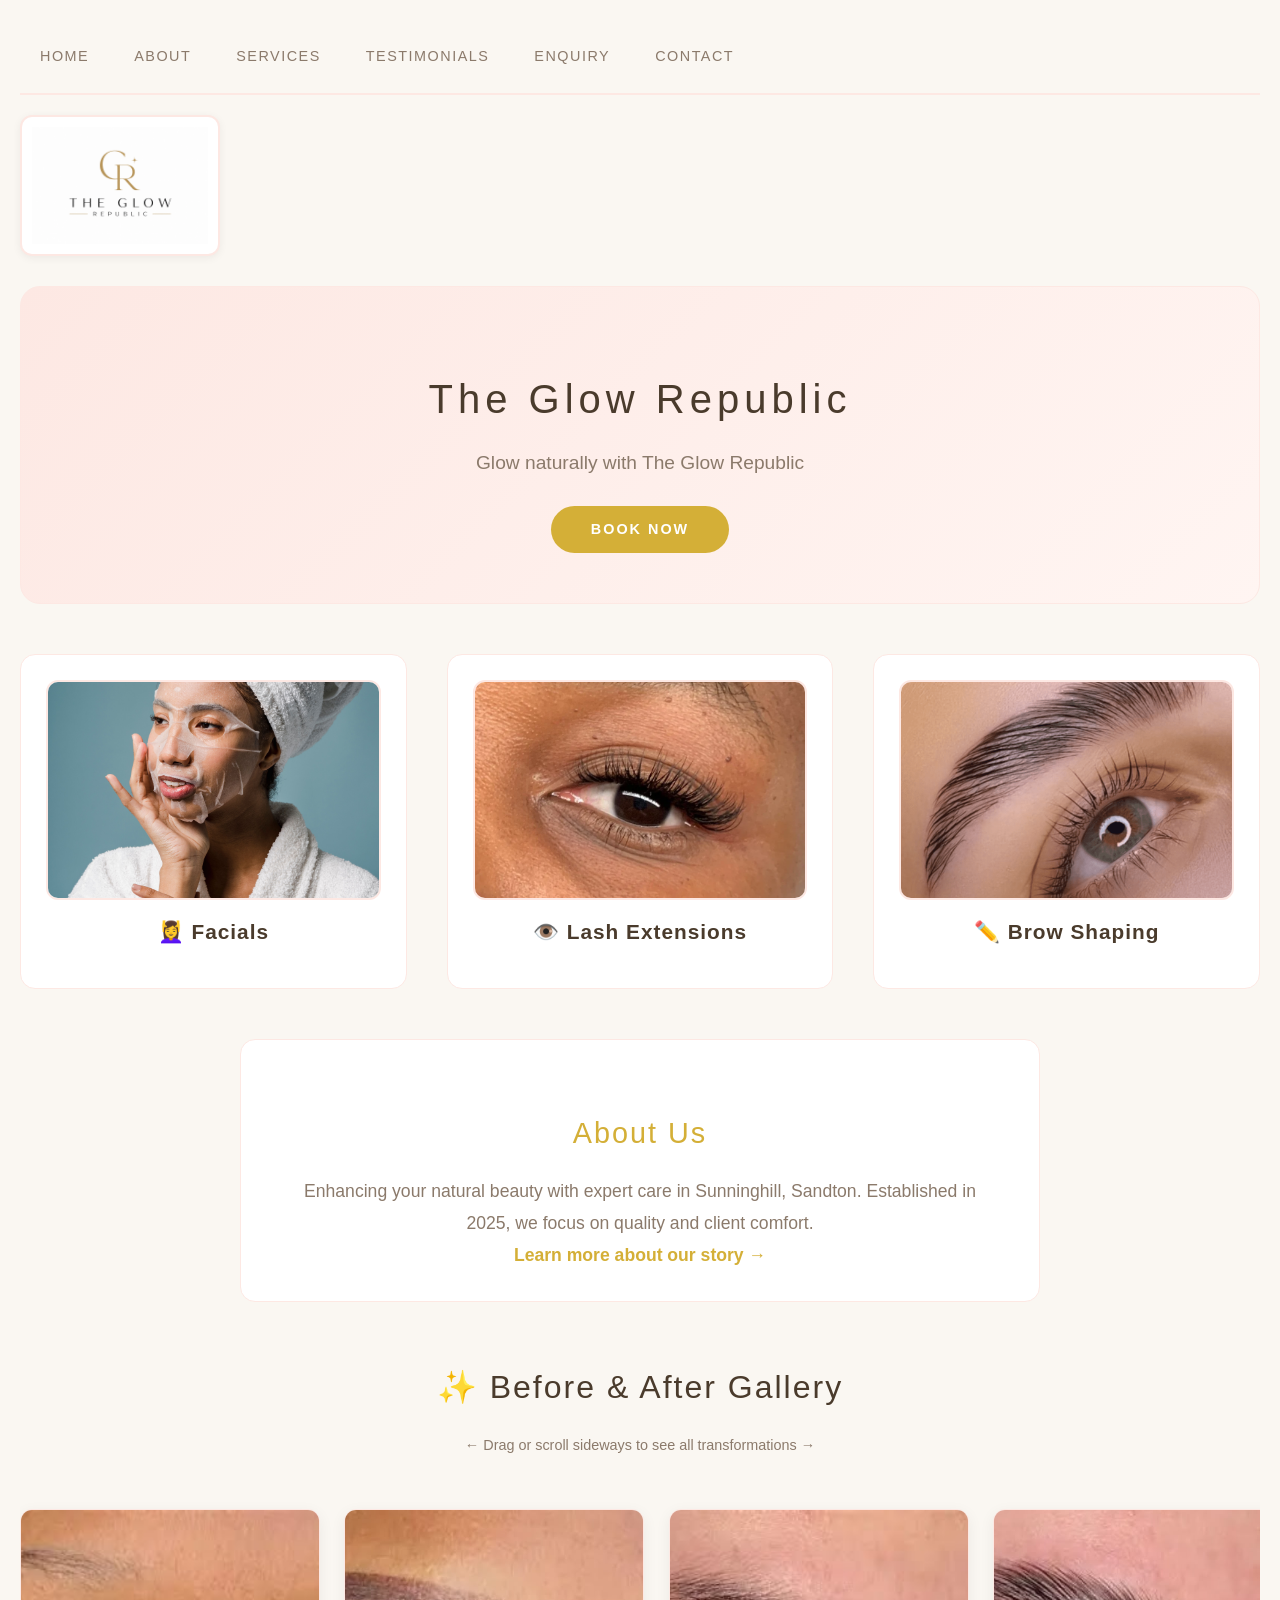
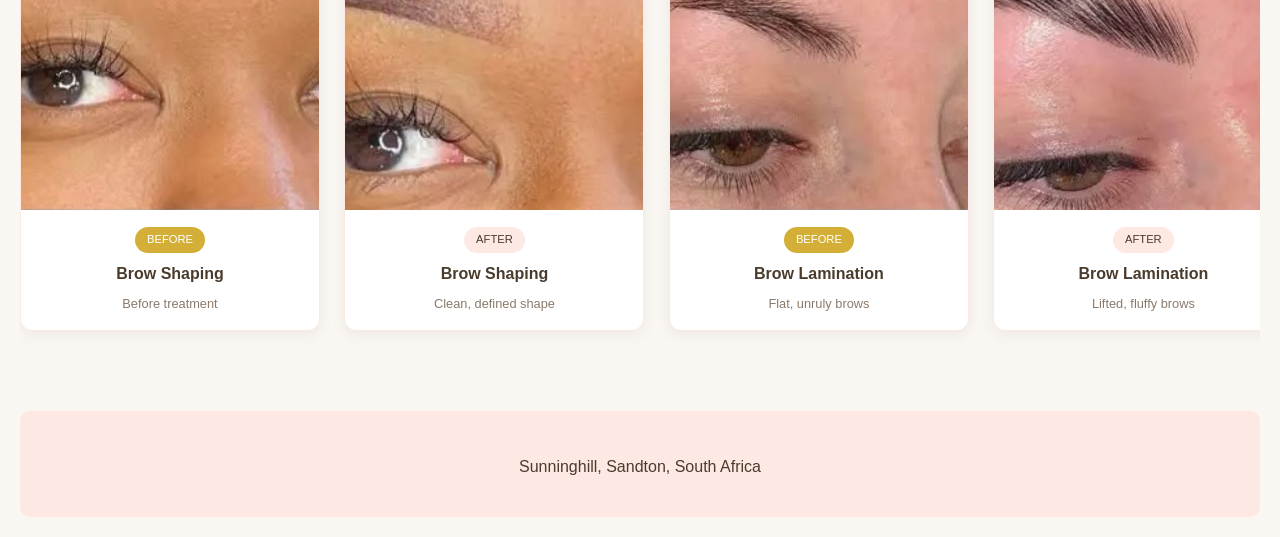
==== commit b9e41c81: "Update index.html" ====
--- a/index.html
+++ b/index.html
@@ -1,431 +1,507 @@
-<!DOCTYPE html>
-<html>
-<head>
-    <title>The Glow Republic | Brow Lamination, Lash Extensions & Facials in Sunninghill, Sandton</title>
-    <link rel="stylesheet" href="css/style.css">
-    <meta name="description" content="The Glow Republic offers premium brow lamination, lash extensions, and facial treatments in Sunninghill, Sandton. Book your appointment today and glow naturally.">
-    <style>
-        .hero {
-            text-align: center;
-            margin: 30px 0 50px;
-        }
-        
-        .hero h1 {
-            font-size: 2rem;
-            font-weight: 300;
-            letter-spacing: 5px;
-            margin-bottom: 15px;
-            color: #4a3b2c;
-        }
-        
-        .hero p {
-            font-size: 1rem;
-            color: #8b7a6b;
-            margin-bottom: 25px;
-        }
-        
-        .btn {
-            display: inline-block;
-            background-color: transparent;
-            color: #8b7a6b;
-            padding: 10px 30px;
-            border: 1px solid #d4af37;
-            text-decoration: none;
-            letter-spacing: 2px;
-            font-size: 0.8rem;
-            transition: all 0.3s ease;
-        }
-        
-        .btn:hover {
-            background-color: #d4af37;
-            color: white;
-        }
-        
-        .services-row {
-            display: flex;
-            gap: 40px;
-            justify-content: center;
-            flex-wrap: wrap;
-            margin: 50px 0;
-        }
-        
-        .service-item {
-            text-align: center;
-            flex: 1;
-            min-width: 200px;
-        }
-        
-        .service-item img {
-            width: 100%;
-            max-width: 250px;
-            height: auto;
-            border-radius: 8px;
-        }
-        
-        .service-item h3 {
-            margin-top: 15px;
-            color: #4a3b2c;
-        }
-        
-        .gallery-section {
-            margin: 60px 0;
-        }
-        
-        .gallery-title {
-            text-align: center;
-            margin-bottom: 30px;
-        }
-        
-        .gallery-title h2 {
-            color: #4a3b2c;
-        }
-        
-        .gallery-title p {
-            color: #8b7a6b;
-            font-size: 0.85rem;
-        }
-        
-        .scroll-container {
-            overflow-x: auto;
-            white-space: nowrap;
-            padding: 20px 0;
-            scroll-behavior: smooth;
-            cursor: grab;
-        }
-        
-        .scroll-container:active {
-            cursor: grabbing;
-        }
-        
-        .scroll-wrapper {
-            display: inline-block;
-            white-space: nowrap;
-        }
-        
-        .gallery-item {
-            display: inline-block;
-            width: 280px;
-            margin-right: 20px;
-            background: white;
-            border-radius: 12px;
-            overflow: hidden;
-            border: 1px solid #e8e0d5;
-            transition: all 0.3s ease;
-            white-space: normal;
-            vertical-align: top;
-        }
-        
-        .gallery-item:hover {
-            border-color: #d4af37;
-            transform: translateY(-5px);
-        }
-        
-        .gallery-item img {
-            width: 100%;
-            height: 280px;
-            object-fit: cover;
-            display: block;
-        }
-        
-        .gallery-caption {
-            padding: 12px;
-            text-align: center;
-        }
-        
-        .gallery-caption h4 {
-            color: #4a3b2c;
-            margin-bottom: 5px;
-            font-size: 0.9rem;
-        }
-        
-        .gallery-caption p {
-            color: #8b7a6b;
-            font-size: 0.75rem;
-            margin: 0;
-        }
-        
-        .before-badge {
-            display: inline-block;
-            background-color: #d4af37;
-            color: white;
-            font-size: 0.7rem;
-            padding: 3px 8px;
-            border-radius: 20px;
-            margin-bottom: 8px;
-        }
-        
-        .after-badge {
-            display: inline-block;
-            background-color: #e8c9c0;
-            color: #4a3b2c;
-            font-size: 0.7rem;
-            padding: 3px 8px;
-            border-radius: 20px;
-            margin-bottom: 8px;
-        }
-        
-        .scroll-container::-webkit-scrollbar {
-            height: 8px;
-        }
-        
-        .scroll-container::-webkit-scrollbar-track {
-            background: #f0e8e0;
-            border-radius: 10px;
-        }
-        
-        .scroll-container::-webkit-scrollbar-thumb {
-            background: #d4af37;
-            border-radius: 10px;
-        }
-        
-        .scroll-container::-webkit-scrollbar-thumb:hover {
-            background: #c49a3a;
-        }
-        
-        /* LOGO IMAGE STYLES */
-        .logo-container {
-            text-align: center;
-            margin: 20px 0;
-        }
-        
-        .site-logo {
-            max-width: 120px;
-            width: 100%;
-            height: auto;
-            background-color: white;
-            padding: 5px;
-            border-radius: 8px;
-        }
-        
-        nav {
-            padding: 20px 0 20px 20px;
-            margin-bottom: 20px;
-            border-bottom: 1px solid #e8e0d5;
-        }
-        
-        nav a {
-            color: #8b7a6b;
-            text-decoration: none;
-            margin-right: 25px;
-            font-size: 0.85rem;
-            letter-spacing: 1.5px;
-            text-transform: uppercase;
-        }
-        
-        nav a:hover {
-            color: #d4af37;
-        }
-        
-        footer {
-            text-align: center;
-            padding: 40px 0 20px;
-            border-top: 1px solid #e8e0d5;
-            margin-top: 50px;
-        }
-        
-        @media (max-width: 768px) {
-            .services-row {
-                flex-direction: column;
-                gap: 30px;
-            }
-            .gallery-item {
-                width: 240px;
-            }
-            .gallery-item img {
-                height: 240px;
-            }
-            nav a {
-                margin-right: 15px;
-                font-size: 0.7rem;
-            }
-            .hero h1 {
-                font-size: 1.5rem;
-            }
-            .site-logo {
-                max-width: 90px;
-            }
-        }
-    </style>
-</head>
-<body>
-
-    <nav>
-        <a href="index.html">HOME</a>
-        <a href="about.html">ABOUT</a>
-        <a href="services.html">SERVICES</a>
-        <a href="testimonials.html">TESTIMONIALS</a>
-        <a href="enquiry.html">ENQUIRY</a>
-        <a href="contact.html">CONTACT</a>
-    </nav>
-
-    <!--LOGO HERE -->
-    <div class="logo-container">
-        <img src="images/correct logo.png" alt="The Glow Republic Logo" class="site-logo">
-    </div>
-
-    <div class="hero">
-        <h1>The Glow Republic</h1>
-        <p>Glow naturally with The Glow Republic</p>
-        <a href="contact.html" class="btn">BOOK NOW</a>
-    </div>
-
-    <div class="services-row">
-        <div class="service-item">
-            <img src="images/facial.jpg" alt="Facials">
-            <h3>Facials</h3>
-        </div>
-        <div class="service-item">
-            <img src="images/lashes.jpg" alt="Lash Extensions">
-            <h3>Lash Extensions</h3>
-        </div>
-        <div class="service-item">
-            <img src="images/brows.jpg" alt="Brow Shaping">
-            <h3>Brow Shaping</h3>
-        </div>
-    </div>
-
-    <h2 style="text-align: center;">About Us</h2>
-    <p style="text-align: center; max-width: 700px; margin: 0 auto;">Enhancing your natural beauty with expert care in Sunninghill, Sandton. Established in 2025, we focus on quality and client comfort.</p>
-
-    <div class="gallery-section">
-        <div class="gallery-title">
-            <h2>Before & After Gallery</h2>
-            <p>← Drag or scroll sideways to see all 16 transformations →</p>
-        </div>
-        
-        <div class="scroll-container">
-            <div class="scroll-wrapper">
-                <div class="gallery-item">
-                    <img src="images/brow-before1.jpg" alt="Brows before">
-                    <div class="gallery-caption">
-                        <span class="before-badge">BEFORE</span>
-                        <h4>Brow Shaping</h4>
-                        <p>Before treatment - unruly brows</p>
-                    </div>
-                </div>
-                <div class="gallery-item">
-                    <img src="images/brow-after1.jpg" alt="Sword ombré brows after">
-                    <div class="gallery-caption">
-                        <span class="after-badge">AFTER</span>
-                        <h4>Brow Shaping</h4>
-                        <p>Clean, defined, natural shape</p>
-                    </div>
-                </div>
-                <div class="gallery-item">
-                    <img src="images/brow-before2.jpg" alt="Brow lamination before">
-                    <div class="gallery-caption">
-                        <span class="before-badge">BEFORE</span>
-                        <h4>Brow Lamination</h4>
-                        <p>Flat, unruly brow hairs</p>
-                    </div>
-                </div>
-                <div class="gallery-item">
-                    <img src="images/brow-after2.jpg" alt="Brow lamination after">
-                    <div class="gallery-caption">
-                        <span class="after-badge">AFTER</span>
-                        <h4>Brow Lamination</h4>
-                        <p>Lifted, fluffy, full brows</p>
-                    </div>
-                </div>
-                <div class="gallery-item">
-                    <img src="images/lash-before1.jpg" alt="Lashes before">
-                    <div class="gallery-caption">
-                        <span class="before-badge">BEFORE</span>
-                        <h4>Classic Lashes</h4>
-                        <p>Short, straight natural lashes</p>
-                    </div>
-                </div>
-                <div class="gallery-item">
-                    <img src="images/lash-after1.jpg" alt="Classic lashes after">
-                    <div class="gallery-caption">
-                        <span class="after-badge">AFTER</span>
-                        <h4>Classic Lashes</h4>
-                        <p>Natural, elegant extension set</p>
-                    </div>
-                </div>
-                <div class="gallery-item">
-                    <img src="images/lash-before2.jpg" alt="Volume lashes before">
-                    <div class="gallery-caption">
-                        <span class="before-badge">BEFORE</span>
-                        <h4>Volume Lashes</h4>
-                        <p>Sparse, thin natural lashes</p>
-                    </div>
-                </div>
-                <div class="gallery-item">
-                    <img src="images/lash-after2.jpg" alt="Volume lashes after">
-                    <div class="gallery-caption">
-                        <span class="after-badge">AFTER</span>
-                        <h4>Volume Lashes</h4>
-                        <p>Full, dramatic volume set</p>
-                    </div>
-                </div>
-                <div class="gallery-item">
-                    <img src="images/facial-before1.jpg" alt="Facial during procedure">
-                    <div class="gallery-caption">
-                        <span class="before-badge">BEFORE</span>
-                        <h4>Deep Clean Facial</h4>
-                        <p>Congested, dull skin</p>
-                    </div>
-                </div>
-                <div class="gallery-item">
-                    <img src="images/facial-after1.jpg" alt="Facial after">
-                    <div class="gallery-caption">
-                        <span class="after-badge">AFTER</span>
-                        <h4>Deep Clean Facial</h4>
-                        <p>Clear, glowing complexion</p>
-                    </div>
-                </div>
-                <div class="gallery-item">
-                    <img src="images/facial-before2.jpg" alt="algae peel before">
-                    <div class="gallery-caption">
-                        <span class="before-badge">BEFORE</span>
-                        <h4>Hydrating Facial</h4>
-                        <p>Dry, dehydrated skin</p>
-                    </div>
-                </div>
-                <div class="gallery-item">
-                    <img src="images/facial-after2.jpg" alt="algae peel after">
-                    <div class="gallery-caption">
-                        <span class="after-badge">AFTER</span>
-                        <h4>Hydrating Facial</h4>
-                        <p>Plump, radiant, hydrated</p>
-                    </div>
-                </div>
-                <div class="gallery-item">
-                    <img src="images/gallery4.jpg" alt="waiting area">
-                    <div class="gallery-caption">
-                        <h4>Our Studio</h4>
-                        <p>Relaxing, elegant space</p>
-                    </div>
-                </div>
-                <div class="gallery-item">
-                    <img src="images/gallery5.jpg" alt="Lash application">
-                    <div class="gallery-caption">
-                        <h4>Lash Application</h4>
-                        <p>Precision and care</p>
-                    </div>
-                </div>
-                <div class="gallery-item">
-                    <img src="images/gallery7.jpg" alt="Facial treatment">
-                    <div class="gallery-caption">
-                        <h4>Custom Facial</h4>
-                        <p>Tailored to your skin</p>
-                    </div>
-                </div>
-                <div class="gallery-item">
-                    <img src="images/gallery8.jpg" alt="Studio reception">
-                    <div class="gallery-caption">
-                        <h4>Warm Welcome</h4>
-                        <p>Comfortable, elegant</p>
-                    </div>
-                </div>
-            </div>
-        </div>
-    </div>
-
-    <footer>
-        <p>Sunninghill, Sandton, South Africa</p>
-    </footer>
-
-</body>
-</html>+<!DOCTYPE html>
+<html>
+<head>
+    <title>The Glow Republic | Brow Lamination, Lash Extensions & Facials in Sunninghill, Sandton</title>
+    <link rel="stylesheet" href="css/style.css">
+    <meta name="description" content="The Glow Republic offers premium brow lamination, lash extensions, and facial treatments in Sunninghill, Sandton. Book your appointment today and glow naturally.">
+    <style>
+        .hero {
+            text-align: center;
+            margin: 30px 0 50px;
+            background: linear-gradient(135deg, #fde8e3, #fff5f2);
+            padding: 50px 30px;
+            border-radius: 20px;
+            border: 1px solid #fde8e3;
+        }
+        
+        .hero h1 {
+            font-size: 2.5rem;
+            font-weight: 300;
+            letter-spacing: 5px;
+            margin-bottom: 15px;
+            color: #4a3b2c;
+        }
+        
+        .hero p {
+            font-size: 1.2rem;
+            color: #8b7a6b;
+            margin-bottom: 25px;
+        }
+        
+        .btn {
+            display: inline-block;
+            background-color: #d4af37;
+            color: white;
+            padding: 12px 40px;
+            border: none;
+            text-decoration: none;
+            letter-spacing: 2px;
+            font-size: 0.9rem;
+            transition: all 0.3s ease;
+            border-radius: 30px;
+            font-weight: bold;
+        }
+        
+        .btn:hover {
+            background-color: #c49a3a;
+            transform: scale(1.05);
+        }
+        
+        .services-row {
+            display: flex;
+            gap: 40px;
+            justify-content: center;
+            flex-wrap: wrap;
+            margin: 50px 0;
+        }
+        
+        .service-item {
+            text-align: center;
+            flex: 1;
+            min-width: 250px;
+            background: white;
+            padding: 25px;
+            border-radius: 15px;
+            border: 1px solid #fde8e3;
+            transition: all 0.3s ease;
+        }
+        
+        .service-item:hover {
+            border-color: #d4af37;
+            transform: translateY(-5px);
+            box-shadow: 0 8px 25px rgba(212, 175, 55, 0.12);
+        }
+        
+        .service-item img {
+            width: 100%;
+            max-width: 350px;
+            height: 220px;
+            object-fit: cover;
+            border-radius: 12px;
+            border: 2px solid #fde8e3;
+        }
+        
+        .service-item h3 {
+            margin-top: 15px;
+            color: #4a3b2c;
+            font-size: 1.3rem;
+            font-weight: 600;
+        }
+        
+        .gallery-section {
+            margin: 60px 0;
+        }
+        
+        .gallery-title {
+            text-align: center;
+            margin-bottom: 30px;
+        }
+        
+        .gallery-title h2 {
+            color: #4a3b2c;
+            font-size: 2rem;
+        }
+        
+        .gallery-title p {
+            color: #8b7a6b;
+            font-size: 0.9rem;
+        }
+        
+        .scroll-container {
+            overflow-x: auto;
+            white-space: nowrap;
+            padding: 20px 0;
+            scroll-behavior: smooth;
+            cursor: grab;
+        }
+        
+        .scroll-container:active {
+            cursor: grabbing;
+        }
+        
+        .scroll-wrapper {
+            display: inline-block;
+            white-space: nowrap;
+        }
+        
+        .gallery-item {
+            display: inline-block;
+            width: 300px;
+            margin-right: 20px;
+            background: white;
+            border-radius: 12px;
+            overflow: hidden;
+            border: 1px solid #fde8e3;
+            transition: all 0.3s ease;
+            white-space: normal;
+            vertical-align: top;
+        }
+        
+        .gallery-item:hover {
+            border-color: #d4af37;
+            transform: translateY(-5px);
+            box-shadow: 0 8px 25px rgba(212, 175, 55, 0.12);
+        }
+        
+        .gallery-item img {
+            width: 100%;
+            height: 300px;
+            object-fit: cover;
+            display: block;
+        }
+        
+        .gallery-caption {
+            padding: 15px;
+            text-align: center;
+        }
+        
+        .gallery-caption h4 {
+            color: #4a3b2c;
+            margin-bottom: 5px;
+            font-size: 1rem;
+        }
+        
+        .gallery-caption p {
+            color: #8b7a6b;
+            font-size: 0.8rem;
+            margin: 0;
+        }
+        
+        .before-badge {
+            display: inline-block;
+            background-color: #d4af37;
+            color: white;
+            font-size: 0.7rem;
+            padding: 4px 12px;
+            border-radius: 20px;
+            margin-bottom: 8px;
+        }
+        
+        .after-badge {
+            display: inline-block;
+            background-color: #fde8e3;
+            color: #4a3b2c;
+            font-size: 0.7rem;
+            padding: 4px 12px;
+            border-radius: 20px;
+            margin-bottom: 8px;
+        }
+        
+        .scroll-container::-webkit-scrollbar {
+            height: 8px;
+        }
+        
+        .scroll-container::-webkit-scrollbar-track {
+            background: #fde8e3;
+            border-radius: 10px;
+        }
+        
+        .scroll-container::-webkit-scrollbar-thumb {
+            background: #d4af37;
+            border-radius: 10px;
+        }
+        
+        .scroll-container::-webkit-scrollbar-thumb:hover {
+            background: #c49a3a;
+        }
+        
+        .logo-container {
+            text-align: center;
+            margin: 20px 0;
+        }
+        
+        .site-logo {
+            max-width: 200px;
+            width: 100%;
+            height: auto;
+            background-color: white;
+            padding: 10px;
+            border-radius: 12px;
+            border: 2px solid #fde8e3;
+        }
+        
+        nav {
+            padding: 20px 0 20px 20px;
+            margin-bottom: 20px;
+            border-bottom: 2px solid #fde8e3;
+        }
+        
+        nav a {
+            color: #8b7a6b;
+            text-decoration: none;
+            margin-right: 25px;
+            font-size: 0.9rem;
+            letter-spacing: 1.5px;
+            text-transform: uppercase;
+            font-weight: 500;
+        }
+        
+        nav a:hover {
+            color: #d4af37;
+        }
+        
+        .about-section {
+            background: white;
+            padding: 30px;
+            border-radius: 15px;
+            border: 1px solid #fde8e3;
+            margin: 30px 0;
+            max-width: 800px;
+            margin-left: auto;
+            margin-right: auto;
+        }
+        
+        .about-section h2 {
+            color: #d4af37;
+            text-align: center;
+            font-size: 1.8rem;
+        }
+        
+        .about-section p {
+            text-align: center;
+            color: #8b7a6b;
+            font-size: 1.1rem;
+            max-width: 700px;
+            margin: 0 auto;
+        }
+        
+        .about-section a {
+            color: #d4af37;
+            font-weight: bold;
+        }
+        
+        .about-section a:hover {
+            text-decoration: underline;
+        }
+        
+        footer {
+            text-align: center;
+            padding: 40px 0 20px;
+            border-top: 2px solid #fde8e3;
+            margin-top: 50px;
+            background-color: #fde8e3;
+            border-radius: 10px;
+        }
+        
+        footer p {
+            color: #4a3b2c;
+            font-weight: 500;
+        }
+        
+        @media (max-width: 768px) {
+            .services-row {
+                flex-direction: column;
+                gap: 30px;
+            }
+            .gallery-item {
+                width: 260px;
+            }
+            .gallery-item img {
+                height: 260px;
+            }
+            nav a {
+                margin-right: 15px;
+                font-size: 0.7rem;
+            }
+            .hero h1 {
+                font-size: 1.8rem;
+            }
+            .service-item img {
+                max-width: 100%;
+                height: 180px;
+            }
+            .hero {
+                padding: 30px 20px;
+            }
+            .site-logo {
+                max-width: 140px;
+                padding: 8px;
+            }
+        }
+    </style>
+</head>
+<body>
+
+    <nav>
+        <a href="index.html">HOME</a>
+        <a href="about.html">ABOUT</a>
+        <a href="services.html">SERVICES</a>
+        <a href="testimonials.html">TESTIMONIALS</a>
+        <a href="enquiry.html">ENQUIRY</a>
+        <a href="contact.html">CONTACT</a>
+    </nav>
+
+    <div class="logo-container">
+        <img src="images/The Glow Republic logo.png" alt="The Glow Republic Logo" class="site-logo">
+    </div>
+
+    <div class="hero">
+        <h1>The Glow Republic</h1>
+        <p>Glow naturally with The Glow Republic</p>
+        <a href="contact.html" class="btn">BOOK NOW</a>
+    </div>
+
+    <div class="services-row">
+        <div class="service-item">
+            <img src="images/Facials.jpg" alt="Facials">
+            <h3>💆‍♀️ Facials</h3>
+        </div>
+        <div class="service-item">
+            <img src="images/Lash Extensions.webp" alt="Lash Extensions">
+            <h3>👁️ Lash Extensions</h3>
+        </div>
+        <div class="service-item">
+            <img src="images/Brow Shaping.png" alt="Brow Shaping">
+            <h3>✏️ Brow Shaping</h3>
+        </div>
+    </div>
+
+    <div class="about-section">
+        <h2>About Us</h2>
+        <p>Enhancing your natural beauty with expert care in Sunninghill, Sandton. Established in 2025, we focus on quality and client comfort.</p>
+        <p><a href="about.html">Learn more about our story →</a></p>
+    </div>
+
+    <div class="gallery-section">
+        <div class="gallery-title">
+            <h2>✨ Before & After Gallery</h2>
+            <p>← Drag or scroll sideways to see all transformations →</p>
+        </div>
+        
+        <div class="scroll-container">
+            <div class="scroll-wrapper">
+                <div class="gallery-item">
+                    <img src="images/Brow Shaping before.jpeg" alt="Brows before">
+                    <div class="gallery-caption">
+                        <span class="before-badge">BEFORE</span>
+                        <h4>Brow Shaping</h4>
+                        <p>Before treatment</p>
+                    </div>
+                </div>
+                <div class="gallery-item">
+                    <img src="images/Brow Shaping after.jpeg" alt="Brows after">
+                    <div class="gallery-caption">
+                        <span class="after-badge">AFTER</span>
+                        <h4>Brow Shaping</h4>
+                        <p>Clean, defined shape</p>
+                    </div>
+                </div>
+                <div class="gallery-item">
+                    <img src="images/Brow Lamination before.jpeg" alt="Brow lamination before">
+                    <div class="gallery-caption">
+                        <span class="before-badge">BEFORE</span>
+                        <h4>Brow Lamination</h4>
+                        <p>Flat, unruly brows</p>
+                    </div>
+                </div>
+                <div class="gallery-item">
+                    <img src="images/Brow Lamination after.jpeg" alt="Brow lamination after">
+                    <div class="gallery-caption">
+                        <span class="after-badge">AFTER</span>
+                        <h4>Brow Lamination</h4>
+                        <p>Lifted, fluffy brows</p>
+                    </div>
+                </div>
+                <div class="gallery-item">
+                    <img src="images/Classic Lashes before.jpg" alt="Lashes before">
+                    <div class="gallery-caption">
+                        <span class="before-badge">BEFORE</span>
+                        <h4>Classic Lashes</h4>
+                        <p>Short natural lashes</p>
+                    </div>
+                </div>
+                <div class="gallery-item">
+                    <img src="images/Classic Lashes after.jpg" alt="Lashes after">
+                    <div class="gallery-caption">
+                        <span class="after-badge">AFTER</span>
+                        <h4>Classic Lashes</h4>
+                        <p>Natural extension set</p>
+                    </div>
+                </div>
+                <div class="gallery-item">
+                    <img src="images/Volume Lashes Before.png" alt="Volume lashes before">
+                    <div class="gallery-caption">
+                        <span class="before-badge">BEFORE</span>
+                        <h4>Volume Lashes</h4>
+                        <p>Sparse thin lashes</p>
+                    </div>
+                </div>
+                <div class="gallery-item">
+                    <img src="images/Volume Lashes After.jpeg" alt="Volume lashes after">
+                    <div class="gallery-caption">
+                        <span class="after-badge">AFTER</span>
+                        <h4>Volume Lashes</h4>
+                        <p>Full dramatic set</p>
+                    </div>
+                </div>
+                <div class="gallery-item">
+                    <img src="images/Deep Clean Facial.jpg" alt="Deep clean facial before">
+                    <div class="gallery-caption">
+                        <span class="before-badge">BEFORE</span>
+                        <h4>Deep Clean Facial</h4>
+                        <p>Congested dull skin</p>
+                    </div>
+                </div>
+                <div class="gallery-item">
+                    <img src="images/Deep Clean Facial after.jpg" alt="Deep clean facial after">
+                    <div class="gallery-caption">
+                        <span class="after-badge">AFTER</span>
+                        <h4>Deep Clean Facial</h4>
+                        <p>Clear glowing skin</p>
+                    </div>
+                </div>
+                <div class="gallery-item">
+                    <img src="images/algae.png" alt="Algae peel before">
+                    <div class="gallery-caption">
+                        <span class="before-badge">BEFORE</span>
+                        <h4>Hydrating Facial</h4>
+                        <p>Dry dehydrated skin</p>
+                    </div>
+                </div>
+                <div class="gallery-item">
+                    <img src="images/algae peel after.png" alt="Algae peel after">
+                    <div class="gallery-caption">
+                        <span class="after-badge">AFTER</span>
+                        <h4>Hydrating Facial</h4>
+                        <p>Plump radiant skin</p>
+                    </div>
+                </div>
+                <div class="gallery-item">
+                    <img src="images/Our Studio.jpeg" alt="Studio">
+                    <div class="gallery-caption">
+                        <h4>Our Studio</h4>
+                        <p>Relaxing space</p>
+                    </div>
+                </div>
+                <div class="gallery-item">
+                    <img src="images/Lash Application.jpg" alt="Lash application">
+                    <div class="gallery-caption">
+                        <h4>Lash Application</h4>
+                        <p>Precision and care</p>
+                    </div>
+                </div>
+                <div class="gallery-item">
+                    <img src="images/Custom Facial.jpg" alt="Facial treatment">
+                    <div class="gallery-caption">
+                        <h4>Custom Facial</h4>
+                        <p>Tailored to your skin</p>
+                    </div>
+                </div>
+                <div class="gallery-item">
+                    <img src="images/Warm Welcome.jpg" alt="Reception">
+                    <div class="gallery-caption">
+                        <h4>Warm Welcome</h4>
+                        <p>Comfortable, elegant</p>
+                    </div>
+                </div>
+            </div>
+        </div>
+    </div>
+
+    <footer>
+        <p>Sunninghill, Sandton, South Africa</p>
+    </footer>
+
+</body>
+</html>
+  
